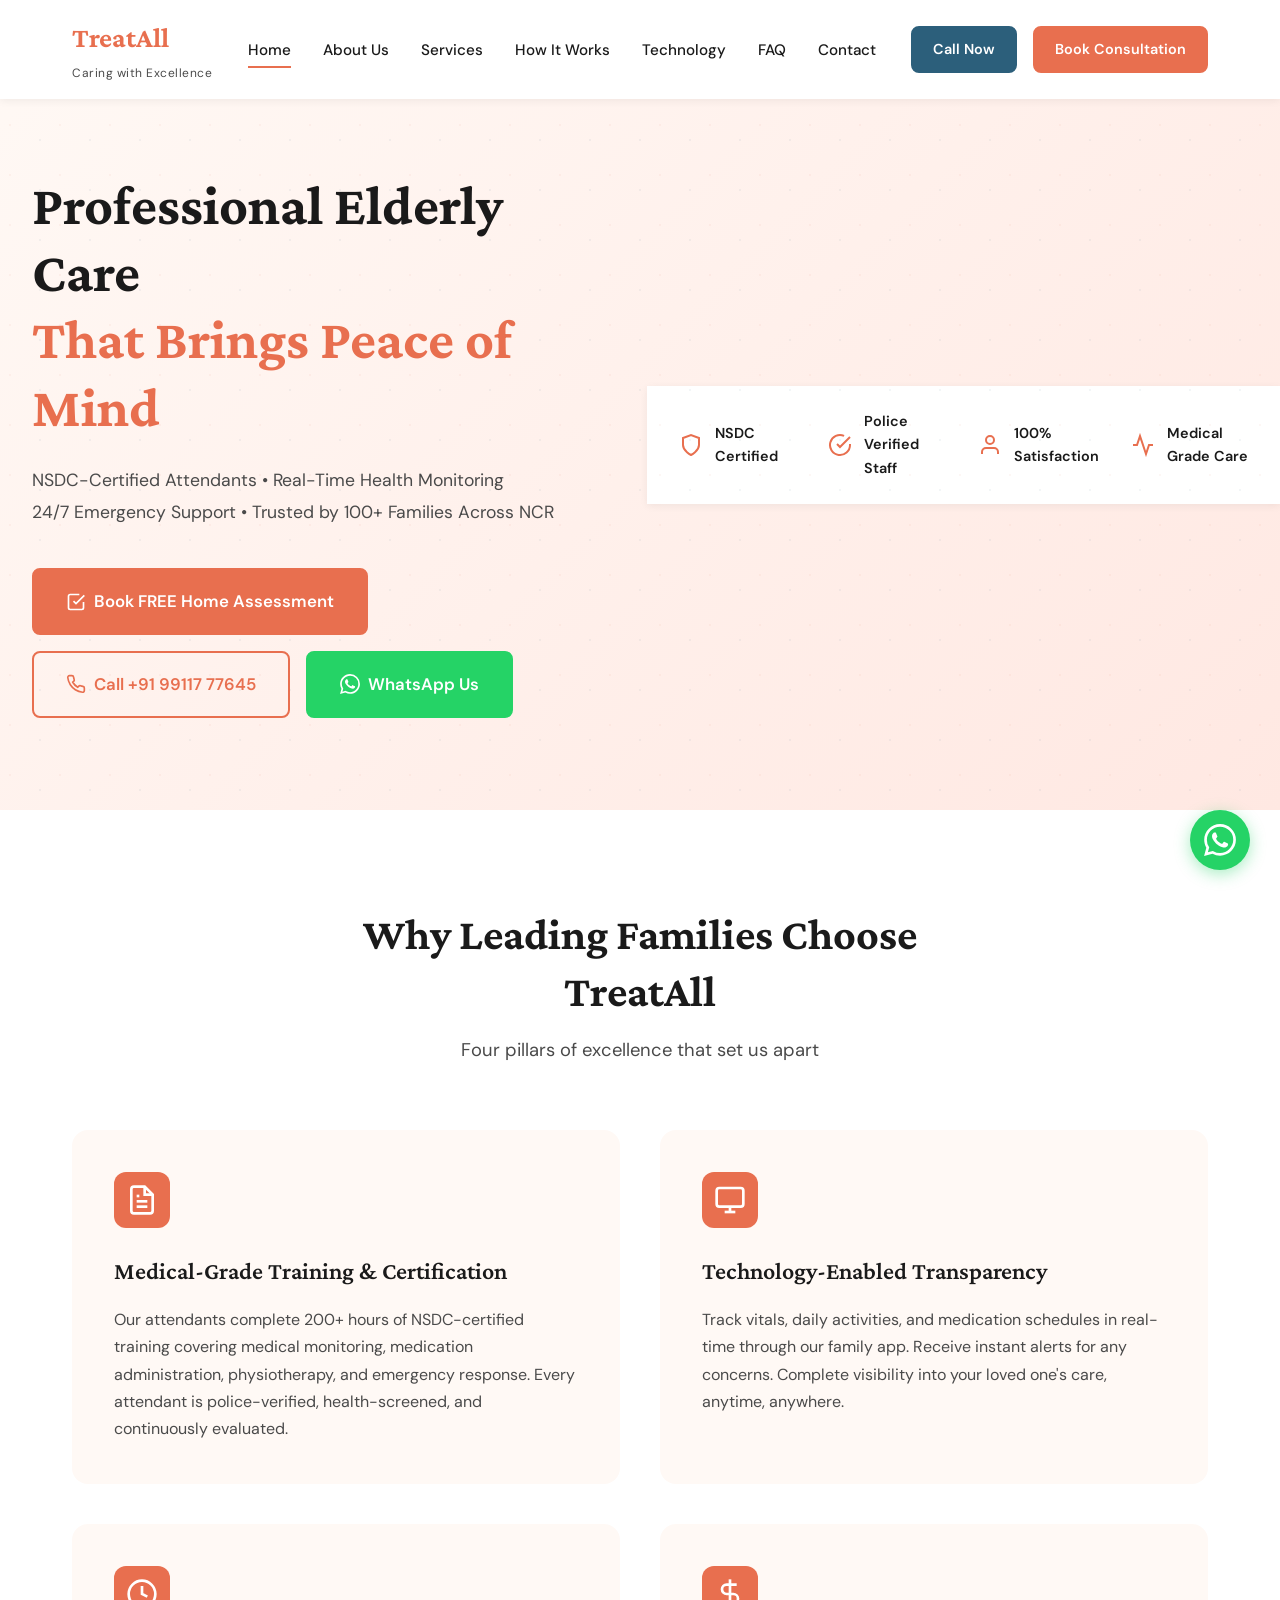
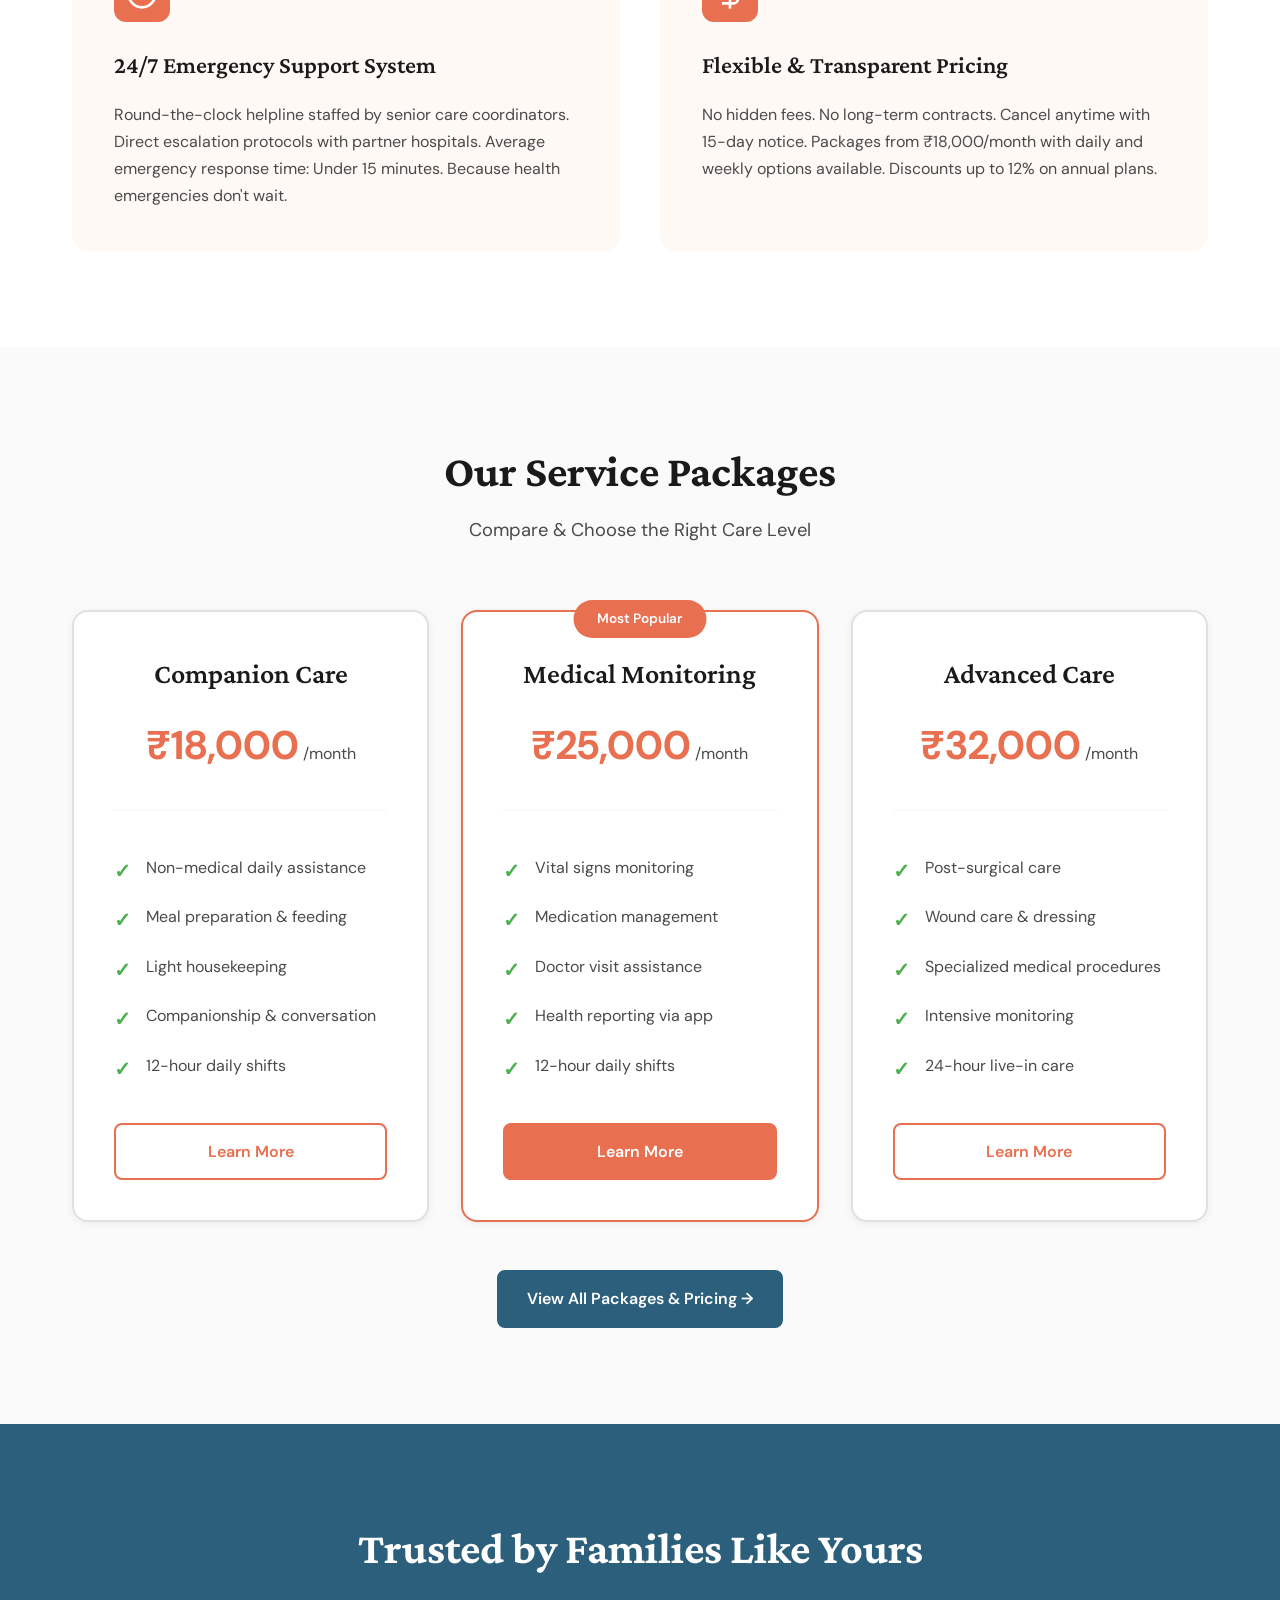
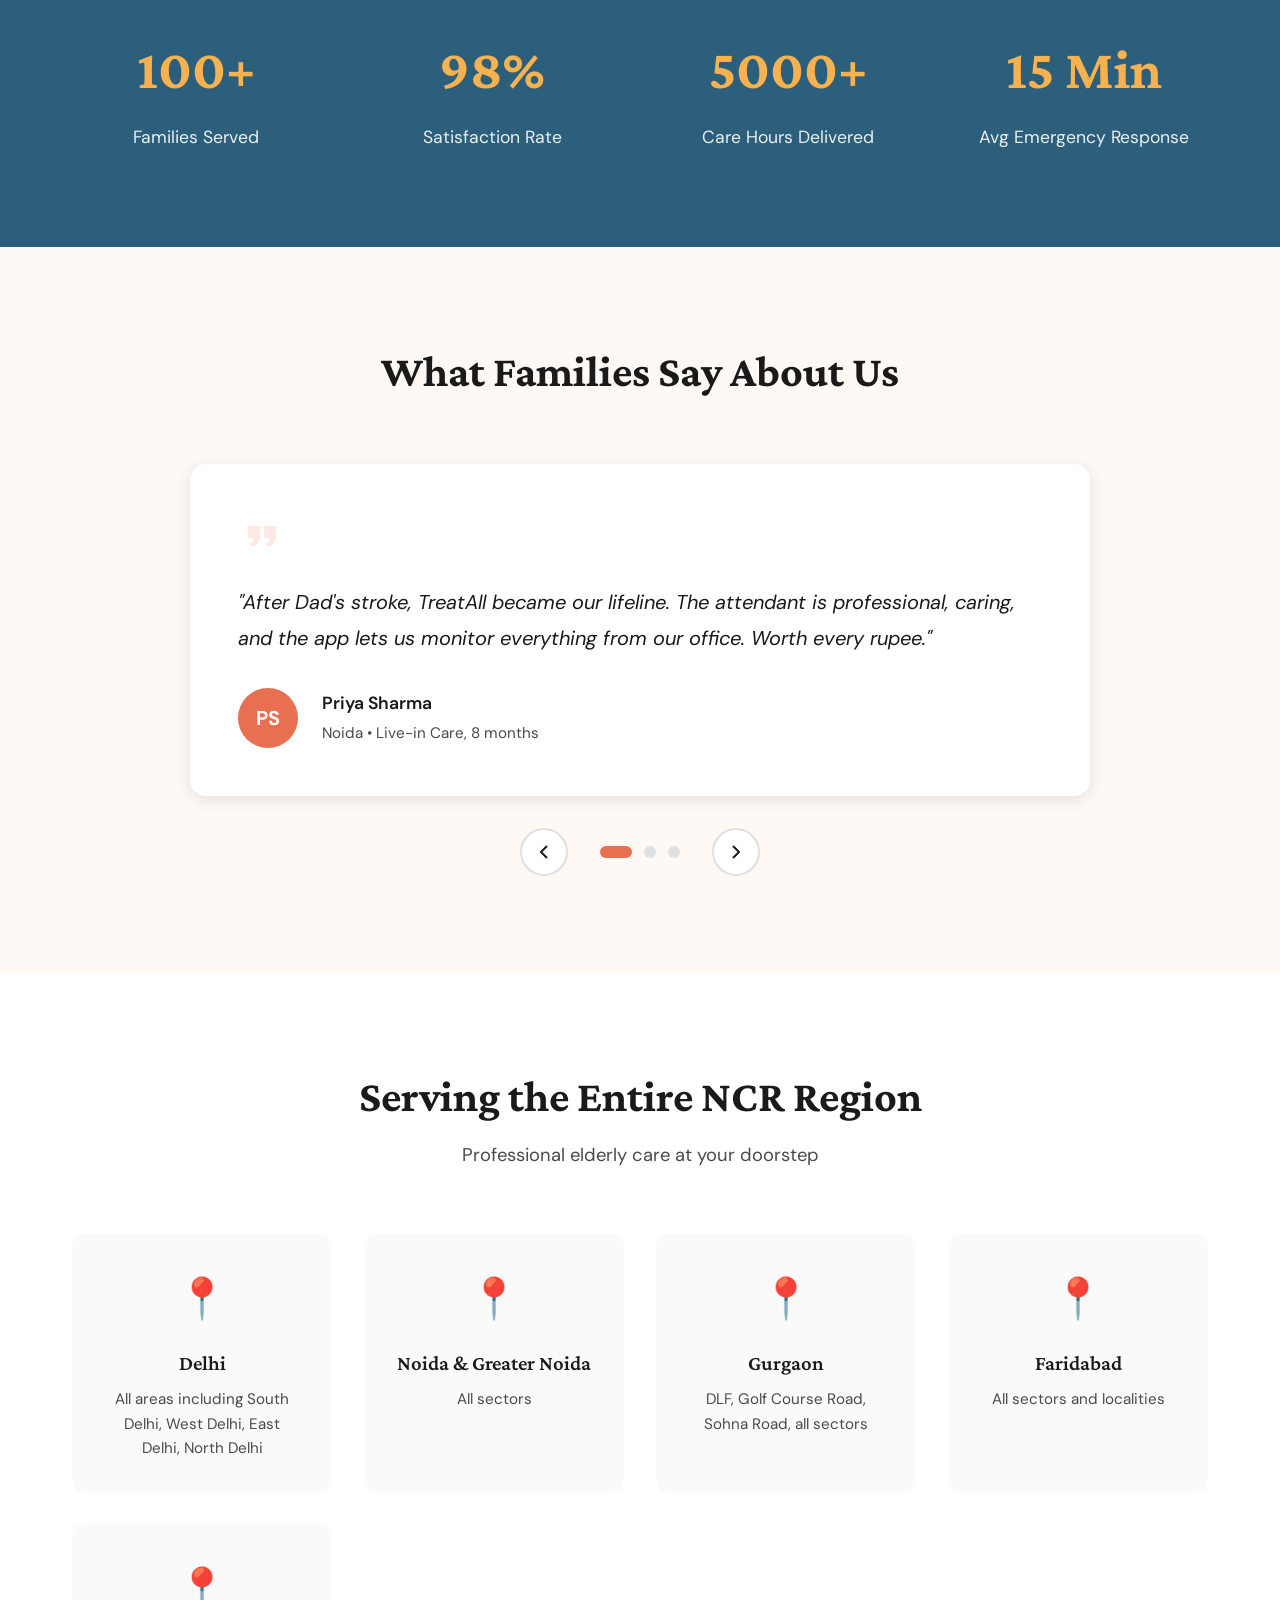
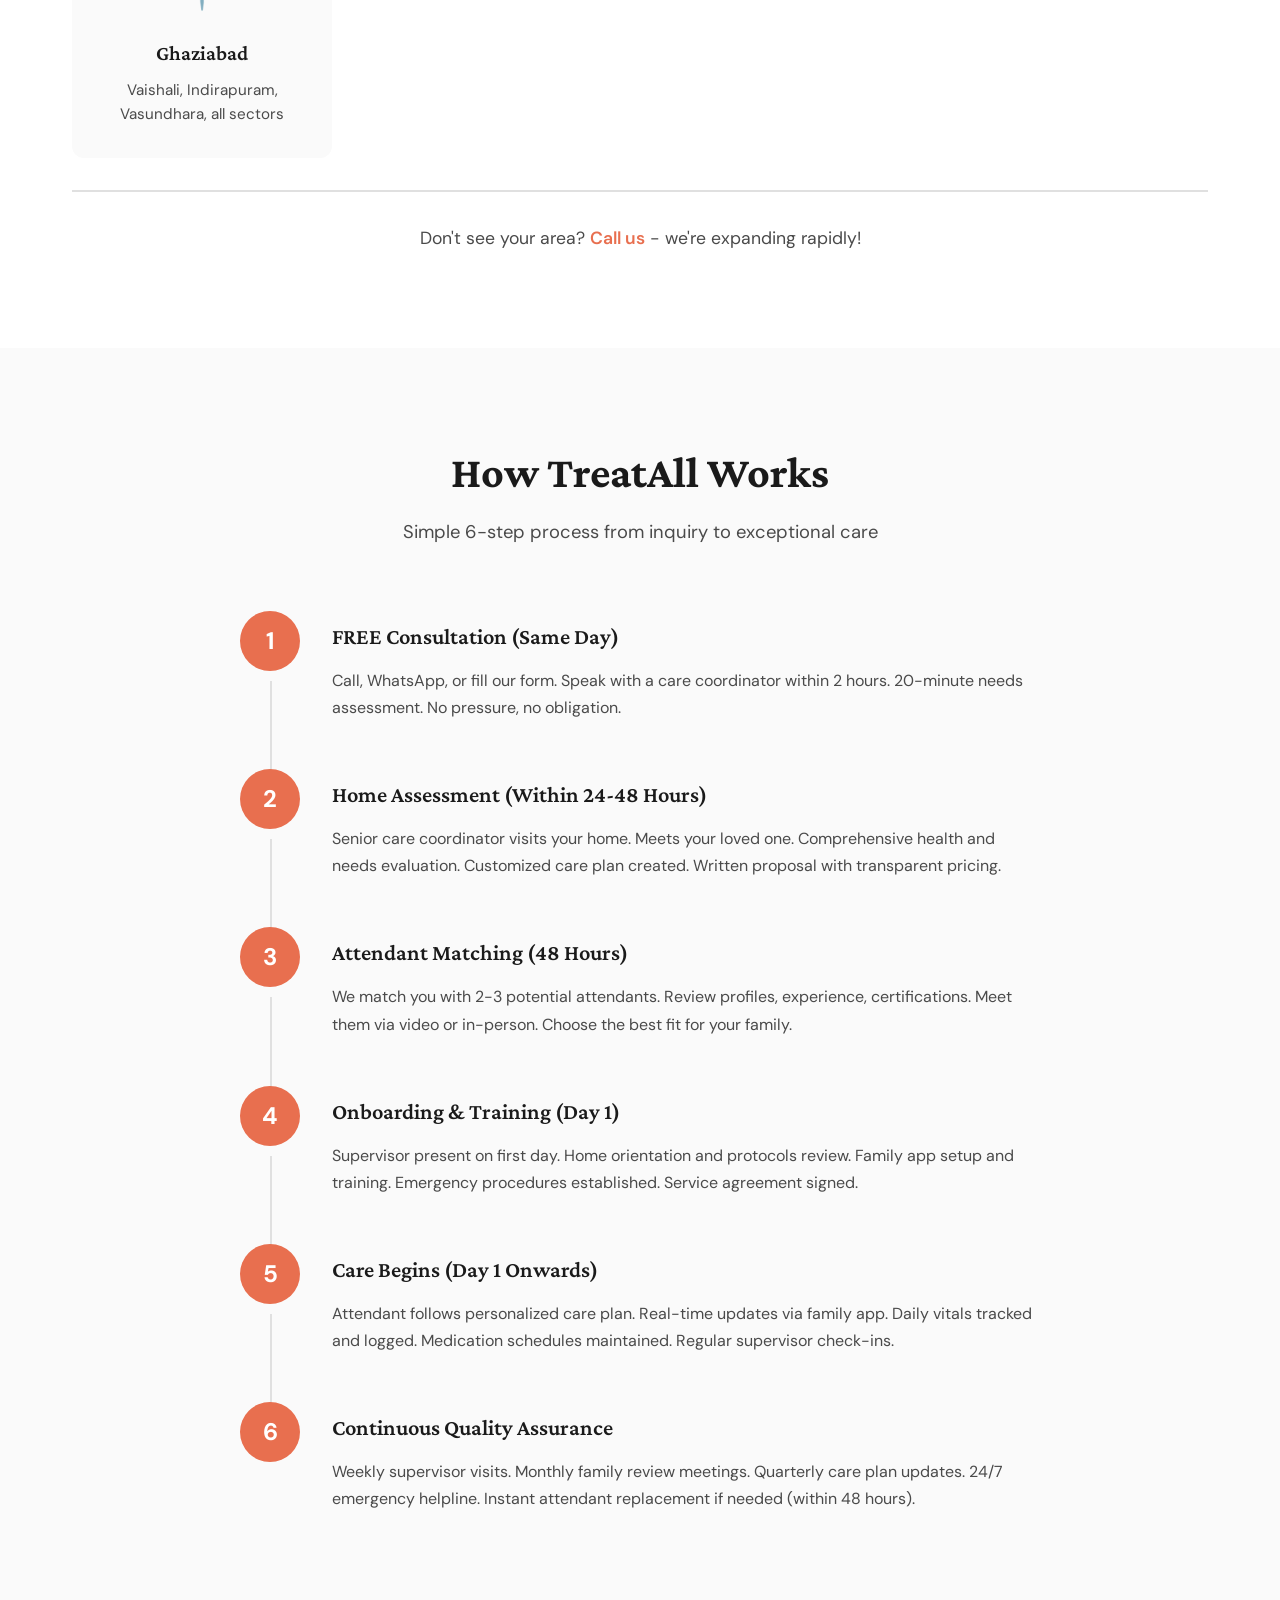
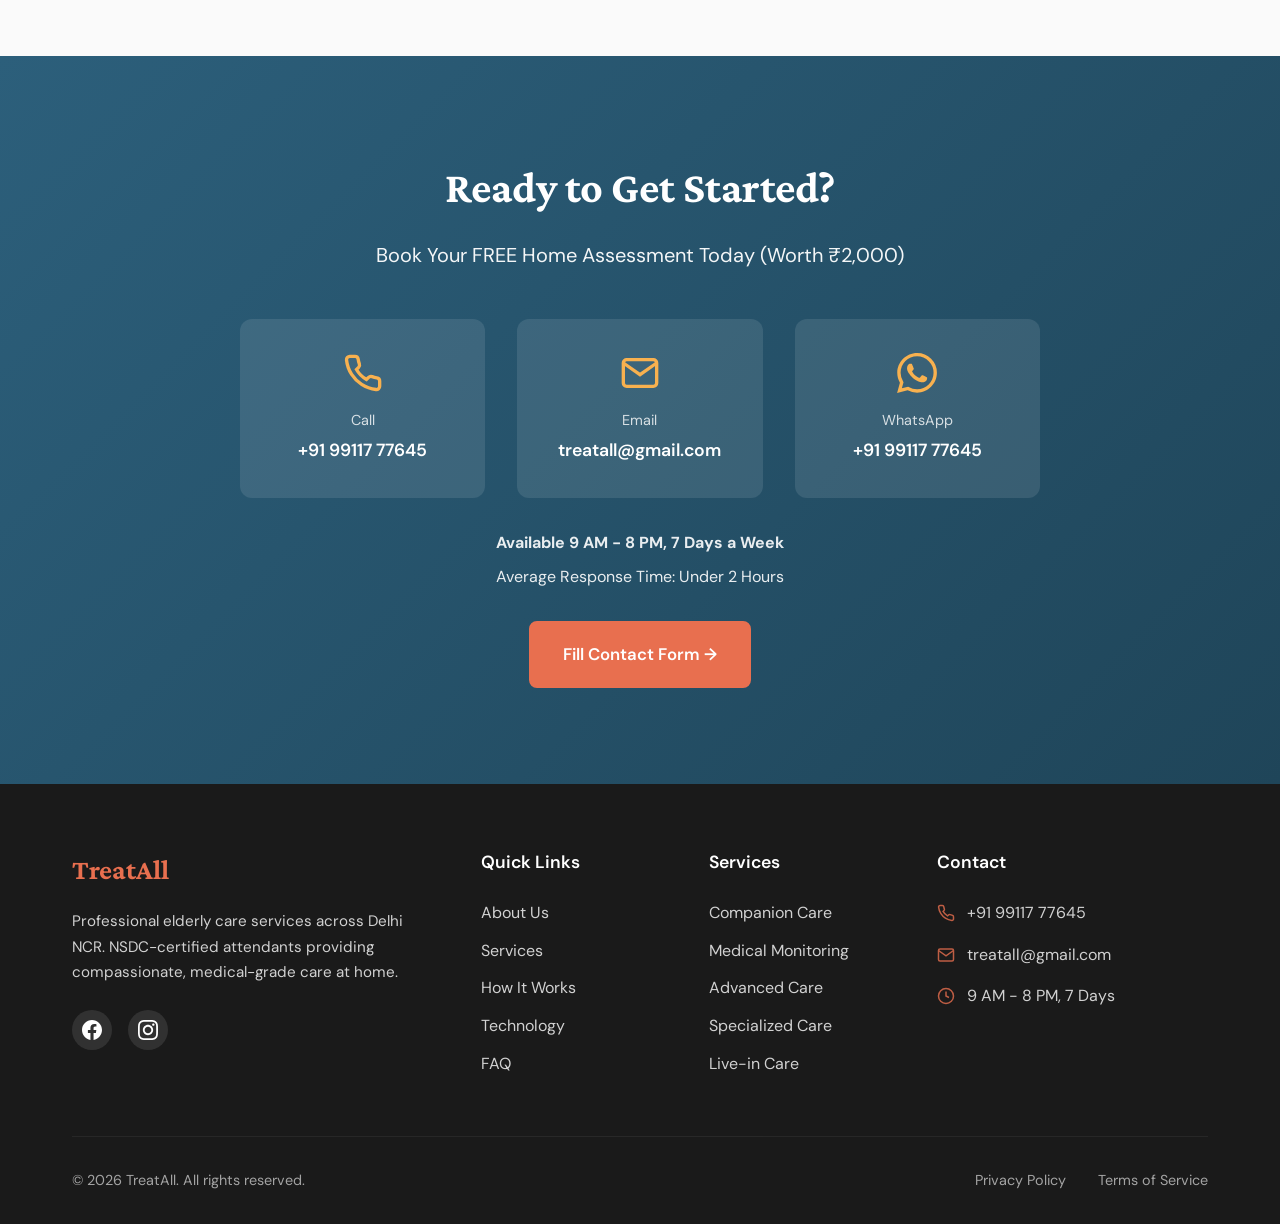
==== index.html @ 017a84cc "Add files via upload" ====
<!DOCTYPE html>
<html lang="en">
<head>
    <meta charset="UTF-8">
    <meta name="viewport" content="width=device-width, initial-scale=1.0">
    <title>TreatAll - Professional Elderly Care Services in Delhi NCR | NSDC Certified</title>
    <meta name="description" content="Professional elderly care at home in Delhi NCR. NSDC-certified attendants, 24/7 support, real-time monitoring. Trusted by 100+ families. Book FREE consultation. Call +91 99117 77645">
    <link rel="preconnect" href="https://fonts.googleapis.com">
    <link rel="preconnect" href="https://fonts.gstatic.com" crossorigin>
    <link href="https://fonts.googleapis.com/css2?family=Crimson+Pro:wght@400;600;700&family=DM+Sans:wght@400;500;700&display=swap" rel="stylesheet">
    <link rel="stylesheet" href="styles.css">
</head>
<body>
    <!-- Navigation -->
    <nav class="navbar" id="navbar">
        <div class="container nav-container">
            <div class="logo">
                <span class="logo-text">TreatAll</span>
                <span class="logo-tagline">Caring with Excellence</span>
            </div>
            <button class="mobile-toggle" id="mobileToggle" aria-label="Toggle menu">
                <span></span>
                <span></span>
                <span></span>
            </button>
            <ul class="nav-menu" id="navMenu">
                <li><a href="#home" class="nav-link active">Home</a></li>
                <li><a href="about.html" class="nav-link">About Us</a></li>
                <li><a href="services.html" class="nav-link">Services</a></li>
                <li><a href="how-it-works.html" class="nav-link">How It Works</a></li>
                <li><a href="technology.html" class="nav-link">Technology</a></li>
                <li><a href="faq.html" class="nav-link">FAQ</a></li>
                <li><a href="contact.html" class="nav-link">Contact</a></li>
            </ul>
            <div class="nav-cta">
                <a href="tel:+919911777645" class="btn btn-secondary btn-sm">Call Now</a>
                <a href="contact.html" class="btn btn-primary btn-sm">Book Consultation</a>
            </div>
        </div>
    </nav>

    <!-- Hero Section -->
    <section class="hero" id="home">
        <div class="hero-background"></div>
        <div class="container hero-container">
            <div class="hero-content">
                <h1 class="hero-title">
                    Professional Elderly Care<br>
                    <span class="hero-highlight">That Brings Peace of Mind</span>
                </h1>
                <p class="hero-subtitle">
                    NSDC-Certified Attendants • Real-Time Health Monitoring<br>
                    24/7 Emergency Support • Trusted by 100+ Families Across NCR
                </p>
                <div class="hero-cta">
                    <a href="contact.html" class="btn btn-primary btn-lg">
                        <svg class="btn-icon" viewBox="0 0 24 24" fill="none" stroke="currentColor" stroke-width="2">
                            <path d="M9 11l3 3L22 4"></path>
                            <path d="M21 12v7a2 2 0 01-2 2H5a2 2 0 01-2-2V5a2 2 0 012-2h11"></path>
                        </svg>
                        Book FREE Home Assessment
                    </a>
                    <a href="tel:+919911777645" class="btn btn-outline btn-lg">
                        <svg class="btn-icon" viewBox="0 0 24 24" fill="none" stroke="currentColor" stroke-width="2">
                            <path d="M22 16.92v3a2 2 0 01-2.18 2 19.79 19.79 0 01-8.63-3.07 19.5 19.5 0 01-6-6 19.79 19.79 0 01-3.07-8.67A2 2 0 014.11 2h3a2 2 0 012 1.72 12.84 12.84 0 00.7 2.81 2 2 0 01-.45 2.11L8.09 9.91a16 16 0 006 6l1.27-1.27a2 2 0 012.11-.45 12.84 12.84 0 002.81.7A2 2 0 0122 16.92z"></path>
                        </svg>
                        Call +91 99117 77645
                    </a>
                    <a href="https://wa.me/919911777645" class="btn btn-whatsapp btn-lg" target="_blank">
                        <svg class="btn-icon" viewBox="0 0 24 24" fill="currentColor">
                            <path d="M17.472 14.382c-.297-.149-1.758-.867-2.03-.967-.273-.099-.471-.148-.67.15-.197.297-.767.966-.94 1.164-.173.199-.347.223-.644.075-.297-.15-1.255-.463-2.39-1.475-.883-.788-1.48-1.761-1.653-2.059-.173-.297-.018-.458.13-.606.134-.133.298-.347.446-.52.149-.174.198-.298.298-.497.099-.198.05-.371-.025-.52-.075-.149-.669-1.612-.916-2.207-.242-.579-.487-.5-.669-.51-.173-.008-.371-.01-.57-.01-.198 0-.52.074-.792.372-.272.297-1.04 1.016-1.04 2.479 0 1.462 1.065 2.875 1.213 3.074.149.198 2.096 3.2 5.077 4.487.709.306 1.262.489 1.694.625.712.227 1.36.195 1.871.118.571-.085 1.758-.719 2.006-1.413.248-.694.248-1.289.173-1.413-.074-.124-.272-.198-.57-.347m-5.421 7.403h-.004a9.87 9.87 0 01-5.031-1.378l-.361-.214-3.741.982.998-3.648-.235-.374a9.86 9.86 0 01-1.51-5.26c.001-5.45 4.436-9.884 9.888-9.884 2.64 0 5.122 1.03 6.988 2.898a9.825 9.825 0 012.893 6.994c-.003 5.45-4.437 9.884-9.885 9.884m8.413-18.297A11.815 11.815 0 0012.05 0C5.495 0 .16 5.335.157 11.892c0 2.096.547 4.142 1.588 5.945L.057 24l6.305-1.654a11.882 11.882 0 005.683 1.448h.005c6.554 0 11.89-5.335 11.893-11.893a11.821 11.821 0 00-3.48-8.413Z"/>
                        </svg>
                        WhatsApp Us
                    </a>
                </div>
            </div>
        </div>
        <div class="trust-banner">
            <div class="container">
                <div class="trust-items">
                    <div class="trust-item">
                        <svg class="trust-icon" viewBox="0 0 24 24" fill="none" stroke="currentColor" stroke-width="2">
                            <path d="M12 22s8-4 8-10V5l-8-3-8 3v7c0 6 8 10 8 10z"></path>
                        </svg>
                        <span>NSDC Certified</span>
                    </div>
                    <div class="trust-item">
                        <svg class="trust-icon" viewBox="0 0 24 24" fill="none" stroke="currentColor" stroke-width="2">
                            <path d="M22 11.08V12a10 10 0 11-5.93-9.14"></path>
                            <polyline points="22 4 12 14.01 9 11.01"></polyline>
                        </svg>
                        <span>Police Verified Staff</span>
                    </div>
                    <div class="trust-item">
                        <svg class="trust-icon" viewBox="0 0 24 24" fill="none" stroke="currentColor" stroke-width="2">
                            <path d="M20 21v-2a4 4 0 00-4-4H8a4 4 0 00-4 4v2"></path>
                            <circle cx="12" cy="7" r="4"></circle>
                        </svg>
                        <span>100% Satisfaction</span>
                    </div>
                    <div class="trust-item">
                        <svg class="trust-icon" viewBox="0 0 24 24" fill="none" stroke="currentColor" stroke-width="2">
                            <path d="M22 12h-4l-3 9L9 3l-3 9H2"></path>
                        </svg>
                        <span>Medical Grade Care</span>
                    </div>
                </div>
            </div>
        </div>
    </section>

    <!-- Value Proposition Section -->
    <section class="section value-section">
        <div class="container">
            <div class="section-header">
                <h2 class="section-title">Why Leading Families Choose TreatAll</h2>
                <p class="section-subtitle">Four pillars of excellence that set us apart</p>
            </div>
            <div class="value-grid">
                <div class="value-card">
                    <div class="value-icon">
                        <svg viewBox="0 0 24 24" fill="none" stroke="currentColor" stroke-width="2">
                            <path d="M14 2H6a2 2 0 00-2 2v16a2 2 0 002 2h12a2 2 0 002-2V8z"></path>
                            <polyline points="14 2 14 8 20 8"></polyline>
                            <line x1="16" y1="13" x2="8" y2="13"></line>
                            <line x1="16" y1="17" x2="8" y2="17"></line>
                            <polyline points="10 9 9 9 8 9"></polyline>
                        </svg>
                    </div>
                    <h3 class="value-title">Medical-Grade Training & Certification</h3>
                    <p class="value-description">
                        Our attendants complete 200+ hours of NSDC-certified training covering medical monitoring, medication administration, physiotherapy, and emergency response. Every attendant is police-verified, health-screened, and continuously evaluated.
                    </p>
                </div>
                <div class="value-card">
                    <div class="value-icon">
                        <svg viewBox="0 0 24 24" fill="none" stroke="currentColor" stroke-width="2">
                            <rect x="2" y="3" width="20" height="14" rx="2" ry="2"></rect>
                            <line x1="8" y1="21" x2="16" y2="21"></line>
                            <line x1="12" y1="17" x2="12" y2="21"></line>
                        </svg>
                    </div>
                    <h3 class="value-title">Technology-Enabled Transparency</h3>
                    <p class="value-description">
                        Track vitals, daily activities, and medication schedules in real-time through our family app. Receive instant alerts for any concerns. Complete visibility into your loved one's care, anytime, anywhere.
                    </p>
                </div>
                <div class="value-card">
                    <div class="value-icon">
                        <svg viewBox="0 0 24 24" fill="none" stroke="currentColor" stroke-width="2">
                            <circle cx="12" cy="12" r="10"></circle>
                            <polyline points="12 6 12 12 16 14"></polyline>
                        </svg>
                    </div>
                    <h3 class="value-title">24/7 Emergency Support System</h3>
                    <p class="value-description">
                        Round-the-clock helpline staffed by senior care coordinators. Direct escalation protocols with partner hospitals. Average emergency response time: Under 15 minutes. Because health emergencies don't wait.
                    </p>
                </div>
                <div class="value-card">
                    <div class="value-icon">
                        <svg viewBox="0 0 24 24" fill="none" stroke="currentColor" stroke-width="2">
                            <line x1="12" y1="1" x2="12" y2="23"></line>
                            <path d="M17 5H9.5a3.5 3.5 0 000 7h5a3.5 3.5 0 010 7H6"></path>
                        </svg>
                    </div>
                    <h3 class="value-title">Flexible & Transparent Pricing</h3>
                    <p class="value-description">
                        No hidden fees. No long-term contracts. Cancel anytime with 15-day notice. Packages from ₹18,000/month with daily and weekly options available. Discounts up to 12% on annual plans.
                    </p>
                </div>
            </div>
        </div>
    </section>

    <!-- Service Packages Section -->
    <section class="section packages-section">
        <div class="container">
            <div class="section-header">
                <h2 class="section-title">Our Service Packages</h2>
                <p class="section-subtitle">Compare & Choose the Right Care Level</p>
            </div>
            <div class="packages-grid">
                <div class="package-card">
                    <div class="package-header">
                        <h3 class="package-name">Companion Care</h3>
                        <div class="package-price">
                            <span class="price-amount">₹18,000</span>
                            <span class="price-period">/month</span>
                        </div>
                    </div>
                    <ul class="package-features">
                        <li>Non-medical daily assistance</li>
                        <li>Meal preparation & feeding</li>
                        <li>Light housekeeping</li>
                        <li>Companionship & conversation</li>
                        <li>12-hour daily shifts</li>
                    </ul>
                    <a href="services.html" class="btn btn-outline btn-block">Learn More</a>
                </div>
                <div class="package-card package-featured">
                    <div class="package-badge">Most Popular</div>
                    <div class="package-header">
                        <h3 class="package-name">Medical Monitoring</h3>
                        <div class="package-price">
                            <span class="price-amount">₹25,000</span>
                            <span class="price-period">/month</span>
                        </div>
                    </div>
                    <ul class="package-features">
                        <li>Vital signs monitoring</li>
                        <li>Medication management</li>
                        <li>Doctor visit assistance</li>
                        <li>Health reporting via app</li>
                        <li>12-hour daily shifts</li>
                    </ul>
                    <a href="services.html" class="btn btn-primary btn-block">Learn More</a>
                </div>
                <div class="package-card">
                    <div class="package-header">
                        <h3 class="package-name">Advanced Care</h3>
                        <div class="package-price">
                            <span class="price-amount">₹32,000</span>
                            <span class="price-period">/month</span>
                        </div>
                    </div>
                    <ul class="package-features">
                        <li>Post-surgical care</li>
                        <li>Wound care & dressing</li>
                        <li>Specialized medical procedures</li>
                        <li>Intensive monitoring</li>
                        <li>24-hour live-in care</li>
                    </ul>
                    <a href="services.html" class="btn btn-outline btn-block">Learn More</a>
                </div>
            </div>
            <div class="packages-footer">
                <a href="services.html" class="btn btn-secondary">View All Packages & Pricing →</a>
            </div>
        </div>
    </section>

    <!-- Stats Section -->
    <section class="section stats-section">
        <div class="container">
            <h2 class="section-title center">Trusted by Families Like Yours</h2>
            <div class="stats-grid">
                <div class="stat-card">
                    <div class="stat-number">100+</div>
                    <div class="stat-label">Families Served</div>
                </div>
                <div class="stat-card">
                    <div class="stat-number">98%</div>
                    <div class="stat-label">Satisfaction Rate</div>
                </div>
                <div class="stat-card">
                    <div class="stat-number">5000+</div>
                    <div class="stat-label">Care Hours Delivered</div>
                </div>
                <div class="stat-card">
                    <div class="stat-number">15 Min</div>
                    <div class="stat-label">Avg Emergency Response</div>
                </div>
            </div>
        </div>
    </section>

    <!-- Testimonials Section -->
    <section class="section testimonials-section">
        <div class="container">
            <div class="section-header">
                <h2 class="section-title">What Families Say About Us</h2>
            </div>
            <div class="testimonials-slider">
                <div class="testimonial-card active">
                    <div class="testimonial-quote">
                        <svg class="quote-icon" viewBox="0 0 24 24" fill="currentColor">
                            <path d="M6 17h3l2-4V7H5v6h3zm8 0h3l2-4V7h-6v6h3z"/>
                        </svg>
                        <p class="testimonial-text">
                            "After Dad's stroke, TreatAll became our lifeline. The attendant is professional, caring, and the app lets us monitor everything from our office. Worth every rupee."
                        </p>
                    </div>
                    <div class="testimonial-author">
                        <div class="author-avatar">PS</div>
                        <div class="author-info">
                            <div class="author-name">Priya Sharma</div>
                            <div class="author-location">Noida • Live-in Care, 8 months</div>
                        </div>
                    </div>
                </div>
                <div class="testimonial-card">
                    <div class="testimonial-quote">
                        <svg class="quote-icon" viewBox="0 0 24 24" fill="currentColor">
                            <path d="M6 17h3l2-4V7H5v6h3zm8 0h3l2-4V7h-6v6h3z"/>
                        </svg>
                        <p class="testimonial-text">
                            "We tried two other services before TreatAll. The difference is night and day. Their attendants are actually trained professionals, not just helpers. Mom's health has visibly improved."
                        </p>
                    </div>
                    <div class="testimonial-author">
                        <div class="author-avatar">RK</div>
                        <div class="author-info">
                            <div class="author-name">Rajesh Kumar</div>
                            <div class="author-location">Delhi • Medical Monitoring, 6 months</div>
                        </div>
                    </div>
                </div>
                <div class="testimonial-card">
                    <div class="testimonial-quote">
                        <svg class="quote-icon" viewBox="0 0 24 24" fill="currentColor">
                            <path d="M6 17h3l2-4V7H5v6h3zm8 0h3l2-4V7h-6v6h3z"/>
                        </svg>
                        <p class="testimonial-text">
                            "The 24/7 emergency support saved my father's life when he had a diabetic emergency at 2 AM. The attendant knew exactly what to do and the supervisor was on call immediately."
                        </p>
                    </div>
                    <div class="testimonial-author">
                        <div class="author-avatar">AV</div>
                        <div class="author-info">
                            <div class="author-name">Anjali Verma</div>
                            <div class="author-location">Gurgaon • Advanced Care, 1 year</div>
                        </div>
                    </div>
                </div>
            </div>
            <div class="testimonial-controls">
                <button class="testimonial-btn" data-slide="prev" aria-label="Previous testimonial">
                    <svg viewBox="0 0 24 24" fill="none" stroke="currentColor" stroke-width="2">
                        <polyline points="15 18 9 12 15 6"></polyline>
                    </svg>
                </button>
                <div class="testimonial-dots">
                    <button class="dot active" data-slide="0"></button>
                    <button class="dot" data-slide="1"></button>
                    <button class="dot" data-slide="2"></button>
                </div>
                <button class="testimonial-btn" data-slide="next" aria-label="Next testimonial">
                    <svg viewBox="0 0 24 24" fill="none" stroke="currentColor" stroke-width="2">
                        <polyline points="9 18 15 12 9 6"></polyline>
                    </svg>
                </button>
            </div>
        </div>
    </section>

    <!-- Service Areas Section -->
    <section class="section areas-section">
        <div class="container">
            <div class="section-header">
                <h2 class="section-title">Serving the Entire NCR Region</h2>
                <p class="section-subtitle">Professional elderly care at your doorstep</p>
            </div>
            <div class="areas-grid">
                <div class="area-card">
                    <div class="area-icon">📍</div>
                    <h3 class="area-name">Delhi</h3>
                    <p class="area-details">All areas including South Delhi, West Delhi, East Delhi, North Delhi</p>
                </div>
                <div class="area-card">
                    <div class="area-icon">📍</div>
                    <h3 class="area-name">Noida & Greater Noida</h3>
                    <p class="area-details">All sectors</p>
                </div>
                <div class="area-card">
                    <div class="area-icon">📍</div>
                    <h3 class="area-name">Gurgaon</h3>
                    <p class="area-details">DLF, Golf Course Road, Sohna Road, all sectors</p>
                </div>
                <div class="area-card">
                    <div class="area-icon">📍</div>
                    <h3 class="area-name">Faridabad</h3>
                    <p class="area-details">All sectors and localities</p>
                </div>
                <div class="area-card">
                    <div class="area-icon">📍</div>
                    <h3 class="area-name">Ghaziabad</h3>
                    <p class="area-details">Vaishali, Indirapuram, Vasundhara, all sectors</p>
                </div>
            </div>
            <div class="areas-footer">
                <p class="areas-note">Don't see your area? <a href="contact.html">Call us</a> - we're expanding rapidly!</p>
            </div>
        </div>
    </section>

    <!-- How It Works Section -->
    <section class="section process-section">
        <div class="container">
            <div class="section-header">
                <h2 class="section-title">How TreatAll Works</h2>
                <p class="section-subtitle">Simple 6-step process from inquiry to exceptional care</p>
            </div>
            <div class="process-timeline">
                <div class="process-step">
                    <div class="step-number">1</div>
                    <div class="step-content">
                        <h3 class="step-title">FREE Consultation (Same Day)</h3>
                        <p class="step-description">Call, WhatsApp, or fill our form. Speak with a care coordinator within 2 hours. 20-minute needs assessment. No pressure, no obligation.</p>
                    </div>
                </div>
                <div class="process-step">
                    <div class="step-number">2</div>
                    <div class="step-content">
                        <h3 class="step-title">Home Assessment (Within 24-48 Hours)</h3>
                        <p class="step-description">Senior care coordinator visits your home. Meets your loved one. Comprehensive health and needs evaluation. Customized care plan created. Written proposal with transparent pricing.</p>
                    </div>
                </div>
                <div class="process-step">
                    <div class="step-number">3</div>
                    <div class="step-content">
                        <h3 class="step-title">Attendant Matching (48 Hours)</h3>
                        <p class="step-description">We match you with 2-3 potential attendants. Review profiles, experience, certifications. Meet them via video or in-person. Choose the best fit for your family.</p>
                    </div>
                </div>
                <div class="process-step">
                    <div class="step-number">4</div>
                    <div class="step-content">
                        <h3 class="step-title">Onboarding & Training (Day 1)</h3>
                        <p class="step-description">Supervisor present on first day. Home orientation and protocols review. Family app setup and training. Emergency procedures established. Service agreement signed.</p>
                    </div>
                </div>
                <div class="process-step">
                    <div class="step-number">5</div>
                    <div class="step-content">
                        <h3 class="step-title">Care Begins (Day 1 Onwards)</h3>
                        <p class="step-description">Attendant follows personalized care plan. Real-time updates via family app. Daily vitals tracked and logged. Medication schedules maintained. Regular supervisor check-ins.</p>
                    </div>
                </div>
                <div class="process-step">
                    <div class="step-number">6</div>
                    <div class="step-content">
                        <h3 class="step-title">Continuous Quality Assurance</h3>
                        <p class="step-description">Weekly supervisor visits. Monthly family review meetings. Quarterly care plan updates. 24/7 emergency helpline. Instant attendant replacement if needed (within 48 hours).</p>
                    </div>
                </div>
            </div>
        </div>
    </section>

    <!-- CTA Section -->
    <section class="section cta-section">
        <div class="container">
            <div class="cta-content">
                <h2 class="cta-title">Ready to Get Started?</h2>
                <p class="cta-subtitle">Book Your FREE Home Assessment Today (Worth ₹2,000)</p>
                <div class="cta-contact">
                    <a href="tel:+919911777645" class="cta-item">
                        <svg class="cta-icon" viewBox="0 0 24 24" fill="none" stroke="currentColor" stroke-width="2">
                            <path d="M22 16.92v3a2 2 0 01-2.18 2 19.79 19.79 0 01-8.63-3.07 19.5 19.5 0 01-6-6 19.79 19.79 0 01-3.07-8.67A2 2 0 014.11 2h3a2 2 0 012 1.72 12.84 12.84 0 00.7 2.81 2 2 0 01-.45 2.11L8.09 9.91a16 16 0 006 6l1.27-1.27a2 2 0 012.11-.45 12.84 12.84 0 002.81.7A2 2 0 0122 16.92z"></path>
                        </svg>
                        <div>
                            <div class="cta-label">Call</div>
                            <div class="cta-value">+91 99117 77645</div>
                        </div>
                    </a>
                    <a href="mailto:treatall@gmail.com" class="cta-item">
                        <svg class="cta-icon" viewBox="0 0 24 24" fill="none" stroke="currentColor" stroke-width="2">
                            <path d="M4 4h16c1.1 0 2 .9 2 2v12c0 1.1-.9 2-2 2H4c-1.1 0-2-.9-2-2V6c0-1.1.9-2 2-2z"></path>
                            <polyline points="22,6 12,13 2,6"></polyline>
                        </svg>
                        <div>
                            <div class="cta-label">Email</div>
                            <div class="cta-value">treatall@gmail.com</div>
                        </div>
                    </a>
                    <a href="https://wa.me/919911777645" class="cta-item" target="_blank">
                        <svg class="cta-icon" viewBox="0 0 24 24" fill="currentColor">
                            <path d="M17.472 14.382c-.297-.149-1.758-.867-2.03-.967-.273-.099-.471-.148-.67.15-.197.297-.767.966-.94 1.164-.173.199-.347.223-.644.075-.297-.15-1.255-.463-2.39-1.475-.883-.788-1.48-1.761-1.653-2.059-.173-.297-.018-.458.13-.606.134-.133.298-.347.446-.52.149-.174.198-.298.298-.497.099-.198.05-.371-.025-.52-.075-.149-.669-1.612-.916-2.207-.242-.579-.487-.5-.669-.51-.173-.008-.371-.01-.57-.01-.198 0-.52.074-.792.372-.272.297-1.04 1.016-1.04 2.479 0 1.462 1.065 2.875 1.213 3.074.149.198 2.096 3.2 5.077 4.487.709.306 1.262.489 1.694.625.712.227 1.36.195 1.871.118.571-.085 1.758-.719 2.006-1.413.248-.694.248-1.289.173-1.413-.074-.124-.272-.198-.57-.347m-5.421 7.403h-.004a9.87 9.87 0 01-5.031-1.378l-.361-.214-3.741.982.998-3.648-.235-.374a9.86 9.86 0 01-1.51-5.26c.001-5.45 4.436-9.884 9.888-9.884 2.64 0 5.122 1.03 6.988 2.898a9.825 9.825 0 012.893 6.994c-.003 5.45-4.437 9.884-9.885 9.884m8.413-18.297A11.815 11.815 0 0012.05 0C5.495 0 .16 5.335.157 11.892c0 2.096.547 4.142 1.588 5.945L.057 24l6.305-1.654a11.882 11.882 0 005.683 1.448h.005c6.554 0 11.89-5.335 11.893-11.893a11.821 11.821 0 00-3.48-8.413Z"/>
                        </svg>
                        <div>
                            <div class="cta-label">WhatsApp</div>
                            <div class="cta-value">+91 99117 77645</div>
                        </div>
                    </a>
                </div>
                <div class="cta-hours">
                    <p><strong>Available 9 AM - 8 PM, 7 Days a Week</strong></p>
                    <p>Average Response Time: Under 2 Hours</p>
                </div>
                <a href="contact.html" class="btn btn-primary btn-lg">Fill Contact Form →</a>
            </div>
        </div>
    </section>

    <!-- Footer -->
    <footer class="footer">
        <div class="container">
            <div class="footer-content">
                <div class="footer-col">
                    <h3 class="footer-title">TreatAll</h3>
                    <p class="footer-description">Professional elderly care services across Delhi NCR. NSDC-certified attendants providing compassionate, medical-grade care at home.</p>
                    <div class="footer-social">
                        <a href="#" class="social-link" aria-label="Facebook">
                            <svg viewBox="0 0 24 24" fill="currentColor">
                                <path d="M24 12.073c0-6.627-5.373-12-12-12s-12 5.373-12 12c0 5.99 4.388 10.954 10.125 11.854v-8.385H7.078v-3.47h3.047V9.43c0-3.007 1.792-4.669 4.533-4.669 1.312 0 2.686.235 2.686.235v2.953H15.83c-1.491 0-1.956.925-1.956 1.874v2.25h3.328l-.532 3.47h-2.796v8.385C19.612 23.027 24 18.062 24 12.073z"/>
                            </svg>
                        </a>
                        <a href="#" class="social-link" aria-label="Instagram">
                            <svg viewBox="0 0 24 24" fill="currentColor">
                                <path d="M12 0C8.74 0 8.333.015 7.053.072 5.775.132 4.905.333 4.14.63c-.789.306-1.459.717-2.126 1.384S.935 3.35.63 4.14C.333 4.905.131 5.775.072 7.053.012 8.333 0 8.74 0 12s.015 3.667.072 4.947c.06 1.277.261 2.148.558 2.913.306.788.717 1.459 1.384 2.126.667.666 1.336 1.079 2.126 1.384.766.296 1.636.499 2.913.558C8.333 23.988 8.74 24 12 24s3.667-.015 4.947-.072c1.277-.06 2.148-.262 2.913-.558.788-.306 1.459-.718 2.126-1.384.666-.667 1.079-1.335 1.384-2.126.296-.765.499-1.636.558-2.913.06-1.28.072-1.687.072-4.947s-.015-3.667-.072-4.947c-.06-1.277-.262-2.149-.558-2.913-.306-.789-.718-1.459-1.384-2.126C21.319 1.347 20.651.935 19.86.63c-.765-.297-1.636-.499-2.913-.558C15.667.012 15.26 0 12 0zm0 2.16c3.203 0 3.585.016 4.85.071 1.17.055 1.805.249 2.227.415.562.217.96.477 1.382.896.419.42.679.819.896 1.381.164.422.36 1.057.413 2.227.057 1.266.07 1.646.07 4.85s-.015 3.585-.074 4.85c-.061 1.17-.256 1.805-.421 2.227-.224.562-.479.96-.899 1.382-.419.419-.824.679-1.38.896-.42.164-1.065.36-2.235.413-1.274.057-1.649.07-4.859.07-3.211 0-3.586-.015-4.859-.074-1.171-.061-1.816-.256-2.236-.421-.569-.224-.96-.479-1.379-.899-.421-.419-.69-.824-.9-1.38-.165-.42-.359-1.065-.42-2.235-.045-1.26-.061-1.649-.061-4.844 0-3.196.016-3.586.061-4.861.061-1.17.255-1.814.42-2.234.21-.57.479-.96.9-1.381.419-.419.81-.689 1.379-.898.42-.166 1.051-.361 2.221-.421 1.275-.045 1.65-.06 4.859-.06l.045.03zm0 3.678c-3.405 0-6.162 2.76-6.162 6.162 0 3.405 2.76 6.162 6.162 6.162 3.405 0 6.162-2.76 6.162-6.162 0-3.405-2.76-6.162-6.162-6.162zM12 16c-2.21 0-4-1.79-4-4s1.79-4 4-4 4 1.79 4 4-1.79 4-4 4zm7.846-10.405c0 .795-.646 1.44-1.44 1.44-.795 0-1.44-.646-1.44-1.44 0-.794.646-1.439 1.44-1.439.793-.001 1.44.645 1.44 1.439z"/>
                            </svg>
                        </a>
                    </div>
                </div>
                <div class="footer-col">
                    <h4 class="footer-heading">Quick Links</h4>
                    <ul class="footer-links">
                        <li><a href="about.html">About Us</a></li>
                        <li><a href="services.html">Services</a></li>
                        <li><a href="how-it-works.html">How It Works</a></li>
                        <li><a href="technology.html">Technology</a></li>
                        <li><a href="faq.html">FAQ</a></li>
                    </ul>
                </div>
                <div class="footer-col">
                    <h4 class="footer-heading">Services</h4>
                    <ul class="footer-links">
                        <li><a href="services.html#companion">Companion Care</a></li>
                        <li><a href="services.html#medical">Medical Monitoring</a></li>
                        <li><a href="services.html#advanced">Advanced Care</a></li>
                        <li><a href="services.html#specialized">Specialized Care</a></li>
                        <li><a href="services.html#live-in">Live-in Care</a></li>
                    </ul>
                </div>
                <div class="footer-col">
                    <h4 class="footer-heading">Contact</h4>
                    <ul class="footer-contact">
                        <li>
                            <svg viewBox="0 0 24 24" fill="none" stroke="currentColor" stroke-width="2">
                                <path d="M22 16.92v3a2 2 0 01-2.18 2 19.79 19.79 0 01-8.63-3.07 19.5 19.5 0 01-6-6 19.79 19.79 0 01-3.07-8.67A2 2 0 014.11 2h3a2 2 0 012 1.72 12.84 12.84 0 00.7 2.81 2 2 0 01-.45 2.11L8.09 9.91a16 16 0 006 6l1.27-1.27a2 2 0 012.11-.45 12.84 12.84 0 002.81.7A2 2 0 0122 16.92z"></path>
                            </svg>
                            <a href="tel:+919911777645">+91 99117 77645</a>
                        </li>
                        <li>
                            <svg viewBox="0 0 24 24" fill="none" stroke="currentColor" stroke-width="2">
                                <path d="M4 4h16c1.1 0 2 .9 2 2v12c0 1.1-.9 2-2 2H4c-1.1 0-2-.9-2-2V6c0-1.1.9-2 2-2z"></path>
                                <polyline points="22,6 12,13 2,6"></polyline>
                            </svg>
                            <a href="mailto:treatall@gmail.com">treatall@gmail.com</a>
                        </li>
                        <li>
                            <svg viewBox="0 0 24 24" fill="none" stroke="currentColor" stroke-width="2">
                                <circle cx="12" cy="12" r="10"></circle>
                                <polyline points="12 6 12 12 16 14"></polyline>
                            </svg>
                            <span>9 AM - 8 PM, 7 Days</span>
                        </li>
                    </ul>
                </div>
            </div>
            <div class="footer-bottom">
                <p>&copy; 2026 TreatAll. All rights reserved.</p>
                <div class="footer-legal">
                    <a href="#">Privacy Policy</a>
                    <a href="#">Terms of Service</a>
                </div>
            </div>
        </div>
    </footer>

    <!-- WhatsApp Float Button -->
    <a href="https://wa.me/919911777645" class="whatsapp-float" target="_blank" aria-label="Chat on WhatsApp">
        <svg viewBox="0 0 24 24" fill="currentColor">
            <path d="M17.472 14.382c-.297-.149-1.758-.867-2.03-.967-.273-.099-.471-.148-.67.15-.197.297-.767.966-.94 1.164-.173.199-.347.223-.644.075-.297-.15-1.255-.463-2.39-1.475-.883-.788-1.48-1.761-1.653-2.059-.173-.297-.018-.458.13-.606.134-.133.298-.347.446-.52.149-.174.198-.298.298-.497.099-.198.05-.371-.025-.52-.075-.149-.669-1.612-.916-2.207-.242-.579-.487-.5-.669-.51-.173-.008-.371-.01-.57-.01-.198 0-.52.074-.792.372-.272.297-1.04 1.016-1.04 2.479 0 1.462 1.065 2.875 1.213 3.074.149.198 2.096 3.2 5.077 4.487.709.306 1.262.489 1.694.625.712.227 1.36.195 1.871.118.571-.085 1.758-.719 2.006-1.413.248-.694.248-1.289.173-1.413-.074-.124-.272-.198-.57-.347m-5.421 7.403h-.004a9.87 9.87 0 01-5.031-1.378l-.361-.214-3.741.982.998-3.648-.235-.374a9.86 9.86 0 01-1.51-5.26c.001-5.45 4.436-9.884 9.888-9.884 2.64 0 5.122 1.03 6.988 2.898a9.825 9.825 0 012.893 6.994c-.003 5.45-4.437 9.884-9.885 9.884m8.413-18.297A11.815 11.815 0 0012.05 0C5.495 0 .16 5.335.157 11.892c0 2.096.547 4.142 1.588 5.945L.057 24l6.305-1.654a11.882 11.882 0 005.683 1.448h.005c6.554 0 11.89-5.335 11.893-11.893a11.821 11.821 0 00-3.48-8.413Z"/>
        </svg>
    </a>

    <script src="script.js"></script>
</body>
</html>
---- styles.css ----
:root {
    /* Color Palette - Warm, trustworthy, medical */
    --primary: #E86F4F;
    --primary-dark: #D35A3A;
    --primary-light: #FFE8E2;
    --secondary: #2C5F7B;
    --secondary-dark: #1F4559;
    --secondary-light: #E8F2F7;
    --accent: #F8B14F;
    --success: #4CAF50;
    --whatsapp: #25D366;
    
    /* Neutrals */
    --text-primary: #1a1a1a;
    --text-secondary: #4a4a4a;
    --text-light: #6b6b6b;
    --bg-white: #ffffff;
    --bg-light: #fafafa;
    --bg-cream: #FFF9F5;
    --border: #e0e0e0;
    
    /* Typography */
    --font-display: 'Crimson Pro', serif;
    --font-body: 'DM Sans', sans-serif;
    
    /* Spacing */
    --section-padding: 6rem 0;
    --container-padding: 2rem;
    
    /* Effects */
    --shadow-sm: 0 2px 8px rgba(0, 0, 0, 0.06);
    --shadow-md: 0 4px 16px rgba(0, 0, 0, 0.1);
    --shadow-lg: 0 8px 32px rgba(0, 0, 0, 0.12);
    --transition: all 0.3s cubic-bezier(0.4, 0, 0.2, 1);
}

* {
    margin: 0;
    padding: 0;
    box-sizing: border-box;
}

html {
    scroll-behavior: smooth;
}

body {
    font-family: var(--font-body);
    color: var(--text-primary);
    line-height: 1.6;
    background: var(--bg-white);
    overflow-x: hidden;
}

.container {
    max-width: 1200px;
    margin: 0 auto;
    padding: 0 var(--container-padding);
}

img {
    max-width: 100%;
    height: auto;
    display: block;
}

a {
    text-decoration: none;
    color: inherit;
    transition: var(--transition);
}

/* Navigation */
.navbar {
    position: fixed;
    top: 0;
    left: 0;
    right: 0;
    background: var(--bg-white);
    box-shadow: var(--shadow-sm);
    z-index: 1000;
    transition: var(--transition);
}

.navbar.scrolled {
    box-shadow: var(--shadow-md);
}

.nav-container {
    display: flex;
    align-items: center;
    justify-content: space-between;
    padding: 1rem 2rem;
}

.logo {
    display: flex;
    flex-direction: column;
    gap: 0.2rem;
}

.logo-text {
    font-family: var(--font-display);
    font-size: 1.75rem;
    font-weight: 700;
    color: var(--primary);
}

.logo-tagline {
    font-size: 0.75rem;
    color: var(--text-secondary);
    letter-spacing: 0.5px;
}

.nav-menu {
    display: flex;
    list-style: none;
    gap: 2rem;
    align-items: center;
}

.nav-link {
    font-size: 0.95rem;
    font-weight: 500;
    color: var(--text-primary);
    position: relative;
    padding: 0.5rem 0;
}

.nav-link::after {
    content: '';
    position: absolute;
    bottom: 0;
    left: 0;
    width: 0;
    height: 2px;
    background: var(--primary);
    transition: var(--transition);
}

.nav-link:hover::after,
.nav-link.active::after {
    width: 100%;
}

.nav-cta {
    display: flex;
    gap: 1rem;
}

.mobile-toggle {
    display: none;
    flex-direction: column;
    gap: 5px;
    background: none;
    border: none;
    cursor: pointer;
    padding: 0.5rem;
}

.mobile-toggle span {
    width: 25px;
    height: 3px;
    background: var(--text-primary);
    border-radius: 2px;
    transition: var(--transition);
}

/* Hero Section */
.hero {
    position: relative;
    min-height: 90vh;
    display: flex;
    align-items: center;
    padding-top: 5rem;
    background: linear-gradient(135deg, var(--bg-cream) 0%, var(--primary-light) 100%);
    overflow: hidden;
}

.hero-background {
    position: absolute;
    top: 0;
    left: 0;
    right: 0;
    bottom: 0;
    opacity: 0.05;
    background-image: 
        radial-gradient(circle at 20% 50%, var(--primary) 1px, transparent 1px),
        radial-gradient(circle at 80% 80%, var(--secondary) 1px, transparent 1px);
    background-size: 50px 50px;
    animation: float 20s ease-in-out infinite;
}

@keyframes float {
    0%, 100% { transform: translateY(0) rotate(0deg); }
    50% { transform: translateY(-20px) rotate(2deg); }
}

.hero-container {
    position: relative;
    z-index: 1;
}

.hero-content {
    max-width: 800px;
    animation: fadeInUp 0.8s ease-out;
}

@keyframes fadeInUp {
    from {
        opacity: 0;
        transform: translateY(30px);
    }
    to {
        opacity: 1;
        transform: translateY(0);
    }
}

.hero-title {
    font-family: var(--font-display);
    font-size: 3.5rem;
    font-weight: 700;
    line-height: 1.2;
    color: var(--text-primary);
    margin-bottom: 1.5rem;
}

.hero-highlight {
    color: var(--primary);
    display: block;
}

.hero-subtitle {
    font-size: 1.1rem;
    color: var(--text-secondary);
    margin-bottom: 2.5rem;
    line-height: 1.8;
}

.hero-cta {
    display: flex;
    gap: 1rem;
    flex-wrap: wrap;
}

/* Trust Banner */
.trust-banner {
    background: var(--bg-white);
    padding: 1.5rem 0;
    box-shadow: var(--shadow-sm);
}

.trust-items {
    display: grid;
    grid-template-columns: repeat(4, 1fr);
    gap: 2rem;
}

.trust-item {
    display: flex;
    align-items: center;
    gap: 0.75rem;
    justify-content: center;
}

.trust-icon {
    width: 24px;
    height: 24px;
    color: var(--primary);
    flex-shrink: 0;
}

.trust-item span {
    font-size: 0.9rem;
    font-weight: 600;
    color: var(--text-primary);
}

/* Buttons */
.btn {
    display: inline-flex;
    align-items: center;
    gap: 0.5rem;
    padding: 0.875rem 1.75rem;
    font-family: var(--font-body);
    font-size: 1rem;
    font-weight: 600;
    border-radius: 8px;
    border: 2px solid transparent;
    cursor: pointer;
    transition: var(--transition);
    text-align: center;
    white-space: nowrap;
}

.btn-icon {
    width: 20px;
    height: 20px;
}

.btn-primary {
    background: var(--primary);
    color: white;
    border-color: var(--primary);
}

.btn-primary:hover {
    background: var(--primary-dark);
    border-color: var(--primary-dark);
    transform: translateY(-2px);
    box-shadow: var(--shadow-md);
}

.btn-secondary {
    background: var(--secondary);
    color: white;
    border-color: var(--secondary);
}

.btn-secondary:hover {
    background: var(--secondary-dark);
    border-color: var(--secondary-dark);
    transform: translateY(-2px);
    box-shadow: var(--shadow-md);
}

.btn-outline {
    background: transparent;
    color: var(--primary);
    border-color: var(--primary);
}

.btn-outline:hover {
    background: var(--primary);
    color: white;
}

.btn-whatsapp {
    background: var(--whatsapp);
    color: white;
    border-color: var(--whatsapp);
}

.btn-whatsapp:hover {
    background: #1fa855;
    border-color: #1fa855;
    transform: translateY(-2px);
    box-shadow: var(--shadow-md);
}

.btn-lg {
    padding: 1.125rem 2rem;
    font-size: 1.05rem;
}

.btn-sm {
    padding: 0.625rem 1.25rem;
    font-size: 0.9rem;
}

.btn-block {
    width: 100%;
    justify-content: center;
}

/* Sections */
.section {
    padding: var(--section-padding);
}

.section-header {
    text-align: center;
    max-width: 700px;
    margin: 0 auto 4rem;
}

.section-title {
    font-family: var(--font-display);
    font-size: 2.75rem;
    font-weight: 700;
    color: var(--text-primary);
    margin-bottom: 1rem;
    line-height: 1.3;
}

.section-title.center {
    text-align: center;
}

.section-subtitle {
    font-size: 1.15rem;
    color: var(--text-secondary);
}

/* Value Section */
.value-section {
    background: var(--bg-white);
}

.value-grid {
    display: grid;
    grid-template-columns: repeat(2, 1fr);
    gap: 2.5rem;
}

.value-card {
    padding: 2.5rem;
    background: var(--bg-cream);
    border-radius: 16px;
    transition: var(--transition);
    border: 2px solid transparent;
}

.value-card:hover {
    transform: translateY(-8px);
    box-shadow: var(--shadow-lg);
    border-color: var(--primary-light);
}

.value-icon {
    width: 56px;
    height: 56px;
    background: var(--primary);
    border-radius: 12px;
    display: flex;
    align-items: center;
    justify-content: center;
    margin-bottom: 1.5rem;
}

.value-icon svg {
    width: 32px;
    height: 32px;
    color: white;
}

.value-title {
    font-family: var(--font-display);
    font-size: 1.5rem;
    font-weight: 600;
    color: var(--text-primary);
    margin-bottom: 1rem;
}

.value-description {
    color: var(--text-secondary);
    line-height: 1.7;
}

/* Packages Section */
.packages-section {
    background: var(--bg-light);
}

.packages-grid {
    display: grid;
    grid-template-columns: repeat(3, 1fr);
    gap: 2rem;
    margin-bottom: 3rem;
}

.package-card {
    background: var(--bg-white);
    border-radius: 16px;
    padding: 2.5rem;
    box-shadow: var(--shadow-sm);
    transition: var(--transition);
    border: 2px solid var(--border);
    position: relative;
}

.package-card:hover {
    transform: translateY(-8px);
    box-shadow: var(--shadow-lg);
}

.package-featured {
    border-color: var(--primary);
    transform: scale(1.05);
}

.package-featured:hover {
    transform: scale(1.05) translateY(-8px);
}

.package-badge {
    position: absolute;
    top: -12px;
    left: 50%;
    transform: translateX(-50%);
    background: var(--primary);
    color: white;
    padding: 0.5rem 1.5rem;
    border-radius: 20px;
    font-size: 0.85rem;
    font-weight: 600;
}

.package-header {
    text-align: center;
    margin-bottom: 2rem;
    padding-bottom: 2rem;
    border-bottom: 2px solid var(--bg-light);
}

.package-name {
    font-family: var(--font-display);
    font-size: 1.75rem;
    font-weight: 600;
    color: var(--text-primary);
    margin-bottom: 1rem;
}

.package-price {
    display: flex;
    align-items: baseline;
    justify-content: center;
    gap: 0.25rem;
}

.price-amount {
    font-size: 2.5rem;
    font-weight: 700;
    color: var(--primary);
}

.price-period {
    font-size: 1rem;
    color: var(--text-secondary);
}

.package-features {
    list-style: none;
    margin-bottom: 2rem;
}

.package-features li {
    padding: 0.75rem 0;
    color: var(--text-secondary);
    position: relative;
    padding-left: 2rem;
}

.package-features li::before {
    content: '✓';
    position: absolute;
    left: 0;
    color: var(--success);
    font-weight: 700;
    font-size: 1.25rem;
}

.packages-footer {
    text-align: center;
}

/* Stats Section */
.stats-section {
    background: var(--secondary);
    color: white;
}

.stats-section .section-title {
    color: white;
}

.stats-grid {
    display: grid;
    grid-template-columns: repeat(4, 1fr);
    gap: 3rem;
    margin-top: 3rem;
}

.stat-card {
    text-align: center;
}

.stat-number {
    font-family: var(--font-display);
    font-size: 3.5rem;
    font-weight: 700;
    color: var(--accent);
    margin-bottom: 0.5rem;
}

.stat-label {
    font-size: 1.1rem;
    color: rgba(255, 255, 255, 0.9);
}

/* Testimonials Section */
.testimonials-section {
    background: var(--bg-cream);
}

.testimonials-slider {
    position: relative;
    max-width: 900px;
    margin: 0 auto 2rem;
}

.testimonial-card {
    display: none;
    background: var(--bg-white);
    padding: 3rem;
    border-radius: 16px;
    box-shadow: var(--shadow-md);
    animation: fadeIn 0.5s ease-in;
}

.testimonial-card.active {
    display: block;
}

@keyframes fadeIn {
    from { opacity: 0; }
    to { opacity: 1; }
}

.testimonial-quote {
    margin-bottom: 2rem;
    position: relative;
}

.quote-icon {
    width: 48px;
    height: 48px;
    color: var(--primary-light);
    margin-bottom: 1rem;
}

.testimonial-text {
    font-size: 1.25rem;
    line-height: 1.8;
    color: var(--text-primary);
    font-style: italic;
}

.testimonial-author {
    display: flex;
    align-items: center;
    gap: 1.5rem;
}

.author-avatar {
    width: 60px;
    height: 60px;
    border-radius: 50%;
    background: var(--primary);
    color: white;
    display: flex;
    align-items: center;
    justify-content: center;
    font-size: 1.25rem;
    font-weight: 700;
}

.author-name {
    font-size: 1.1rem;
    font-weight: 600;
    color: var(--text-primary);
    margin-bottom: 0.25rem;
}

.author-location {
    font-size: 0.95rem;
    color: var(--text-secondary);
}

.testimonial-controls {
    display: flex;
    align-items: center;
    justify-content: center;
    gap: 2rem;
}

.testimonial-btn {
    background: var(--bg-white);
    border: 2px solid var(--border);
    border-radius: 50%;
    width: 48px;
    height: 48px;
    display: flex;
    align-items: center;
    justify-content: center;
    cursor: pointer;
    transition: var(--transition);
}

.testimonial-btn:hover {
    border-color: var(--primary);
    background: var(--primary-light);
}

.testimonial-btn svg {
    width: 24px;
    height: 24px;
    color: var(--text-primary);
}

.testimonial-dots {
    display: flex;
    gap: 0.75rem;
}

.dot {
    width: 12px;
    height: 12px;
    border-radius: 50%;
    background: var(--border);
    border: none;
    cursor: pointer;
    transition: var(--transition);
}

.dot.active {
    background: var(--primary);
    width: 32px;
    border-radius: 6px;
}

/* Areas Section */
.areas-section {
    background: var(--bg-white);
}

.areas-grid {
    display: grid;
    grid-template-columns: repeat(auto-fit, minmax(250px, 1fr));
    gap: 2rem;
    margin-bottom: 2rem;
}

.area-card {
    text-align: center;
    padding: 2rem;
    background: var(--bg-light);
    border-radius: 12px;
    transition: var(--transition);
}

.area-card:hover {
    background: var(--primary-light);
    transform: translateY(-4px);
}

.area-icon {
    font-size: 2.5rem;
    margin-bottom: 1rem;
}

.area-name {
    font-family: var(--font-display);
    font-size: 1.3rem;
    font-weight: 600;
    color: var(--text-primary);
    margin-bottom: 0.5rem;
}

.area-details {
    font-size: 0.95rem;
    color: var(--text-secondary);
}

.areas-footer {
    text-align: center;
    padding-top: 2rem;
    border-top: 2px solid var(--border);
}

.areas-note {
    font-size: 1.1rem;
    color: var(--text-secondary);
}

.areas-note a {
    color: var(--primary);
    font-weight: 600;
}

/* Process Section */
.process-section {
    background: var(--bg-light);
}

.process-timeline {
    max-width: 800px;
    margin: 0 auto;
}

.process-step {
    display: flex;
    gap: 2rem;
    margin-bottom: 3rem;
    position: relative;
}

.process-step:not(:last-child)::after {
    content: '';
    position: absolute;
    left: 30px;
    top: 70px;
    width: 2px;
    height: calc(100% + 2rem);
    background: var(--border);
}

.step-number {
    width: 60px;
    height: 60px;
    background: var(--primary);
    color: white;
    border-radius: 50%;
    display: flex;
    align-items: center;
    justify-content: center;
    font-size: 1.5rem;
    font-weight: 700;
    flex-shrink: 0;
    position: relative;
    z-index: 1;
}

.step-content {
    flex: 1;
    padding-top: 0.5rem;
}

.step-title {
    font-family: var(--font-display);
    font-size: 1.4rem;
    font-weight: 600;
    color: var(--text-primary);
    margin-bottom: 0.75rem;
}

.step-description {
    color: var(--text-secondary);
    line-height: 1.7;
}

/* CTA Section */
.cta-section {
    background: linear-gradient(135deg, var(--secondary) 0%, var(--secondary-dark) 100%);
    color: white;
}

.cta-content {
    text-align: center;
    max-width: 800px;
    margin: 0 auto;
}

.cta-title {
    font-family: var(--font-display);
    font-size: 2.75rem;
    font-weight: 700;
    margin-bottom: 1rem;
}

.cta-subtitle {
    font-size: 1.25rem;
    margin-bottom: 3rem;
    opacity: 0.95;
}

.cta-contact {
    display: grid;
    grid-template-columns: repeat(3, 1fr);
    gap: 2rem;
    margin-bottom: 2rem;
}

.cta-item {
    background: rgba(255, 255, 255, 0.1);
    padding: 2rem;
    border-radius: 12px;
    display: flex;
    flex-direction: column;
    align-items: center;
    gap: 1rem;
    transition: var(--transition);
    border: 2px solid transparent;
}

.cta-item:hover {
    background: rgba(255, 255, 255, 0.15);
    border-color: rgba(255, 255, 255, 0.3);
    transform: translateY(-4px);
}

.cta-icon {
    width: 40px;
    height: 40px;
    color: var(--accent);
}

.cta-label {
    font-size: 0.9rem;
    opacity: 0.8;
    margin-bottom: 0.25rem;
}

.cta-value {
    font-size: 1.1rem;
    font-weight: 600;
}

.cta-hours {
    margin: 2rem 0;
    opacity: 0.9;
}

.cta-hours p {
    margin: 0.5rem 0;
}

/* Footer */
.footer {
    background: var(--text-primary);
    color: white;
    padding: 4rem 0 2rem;
}

.footer-content {
    display: grid;
    grid-template-columns: 2fr 1fr 1fr 1.5fr;
    gap: 3rem;
    margin-bottom: 3rem;
}

.footer-title {
    font-family: var(--font-display);
    font-size: 1.75rem;
    font-weight: 700;
    color: var(--primary);
    margin-bottom: 1rem;
}

.footer-description {
    font-size: 0.95rem;
    line-height: 1.7;
    opacity: 0.8;
    margin-bottom: 1.5rem;
}

.footer-social {
    display: flex;
    gap: 1rem;
}

.social-link {
    width: 40px;
    height: 40px;
    background: rgba(255, 255, 255, 0.1);
    border-radius: 50%;
    display: flex;
    align-items: center;
    justify-content: center;
    transition: var(--transition);
}

.social-link:hover {
    background: var(--primary);
    transform: translateY(-4px);
}

.social-link svg {
    width: 20px;
    height: 20px;
}

.footer-heading {
    font-size: 1.1rem;
    font-weight: 600;
    margin-bottom: 1.5rem;
}

.footer-links {
    list-style: none;
}

.footer-links li {
    margin-bottom: 0.75rem;
}

.footer-links a {
    opacity: 0.8;
    transition: var(--transition);
}

.footer-links a:hover {
    opacity: 1;
    color: var(--primary);
    padding-left: 5px;
}

.footer-contact {
    list-style: none;
}

.footer-contact li {
    display: flex;
    align-items: center;
    gap: 0.75rem;
    margin-bottom: 1rem;
    opacity: 0.8;
}

.footer-contact svg {
    width: 18px;
    height: 18px;
    color: var(--primary);
    flex-shrink: 0;
}

.footer-bottom {
    padding-top: 2rem;
    border-top: 1px solid rgba(255, 255, 255, 0.1);
    display: flex;
    justify-content: space-between;
    align-items: center;
    opacity: 0.6;
    font-size: 0.9rem;
}

.footer-legal {
    display: flex;
    gap: 2rem;
}

.footer-legal a:hover {
    opacity: 1;
    color: var(--primary);
}

/* WhatsApp Float Button */
.whatsapp-float {
    position: fixed;
    bottom: 30px;
    right: 30px;
    width: 60px;
    height: 60px;
    background: var(--whatsapp);
    border-radius: 50%;
    display: flex;
    align-items: center;
    justify-content: center;
    box-shadow: 0 4px 16px rgba(37, 211, 102, 0.4);
    z-index: 999;
    transition: var(--transition);
    animation: pulse 2s ease-in-out infinite;
}

@keyframes pulse {
    0%, 100% {
        transform: scale(1);
        box-shadow: 0 4px 16px rgba(37, 211, 102, 0.4);
    }
    50% {
        transform: scale(1.05);
        box-shadow: 0 6px 20px rgba(37, 211, 102, 0.6);
    }
}

.whatsapp-float:hover {
    transform: scale(1.1);
    box-shadow: 0 6px 24px rgba(37, 211, 102, 0.6);
}

.whatsapp-float svg {
    width: 32px;
    height: 32px;
    color: white;
}

/* Responsive Design */
@media (max-width: 1024px) {
    .nav-menu {
        position: fixed;
        top: 70px;
        left: -100%;
        width: 100%;
        background: var(--bg-white);
        flex-direction: column;
        padding: 2rem;
        box-shadow: var(--shadow-lg);
        transition: var(--transition);
        gap: 0;
    }
    
    .nav-menu.active {
        left: 0;
    }
    
    .nav-menu li {
        width: 100%;
        padding: 1rem 0;
        border-bottom: 1px solid var(--border);
    }
    
    .nav-cta {
        display: none;
    }
    
    .mobile-toggle {
        display: flex;
    }
    
    .value-grid {
        grid-template-columns: 1fr;
    }
    
    .packages-grid {
        grid-template-columns: 1fr;
    }
    
    .package-featured {
        transform: scale(1);
    }
    
    .stats-grid {
        grid-template-columns: repeat(2, 1fr);
    }
    
    .footer-content {
        grid-template-columns: 1fr 1fr;
    }
}

@media (max-width: 768px) {
    .hero-title {
        font-size: 2.5rem;
    }
    
    .hero-cta {
        flex-direction: column;
    }
    
    .hero-cta .btn {
        width: 100%;
    }
    
    .trust-items {
        grid-template-columns: repeat(2, 1fr);
        gap: 1rem;
    }
    
    .section-title {
        font-size: 2rem;
    }
    
    .cta-contact {
        grid-template-columns: 1fr;
    }
    
    .footer-content {
        grid-template-columns: 1fr;
    }
    
    .footer-bottom {
        flex-direction: column;
        gap: 1rem;
        text-align: center;
    }
    
    .stats-grid {
        grid-template-columns: 1fr;
        gap: 2rem;
    }
}

@media (max-width: 480px) {
    .hero-title {
        font-size: 2rem;
    }
    
    .trust-items {
        grid-template-columns: 1fr;
    }
    
    .whatsapp-float {
        width: 50px;
        height: 50px;
        bottom: 20px;
        right: 20px;
    }
    
    .whatsapp-float svg {
        width: 26px;
        height: 26px;
    }
}

/* ========================================
   INTERNAL PAGES STYLES
   ======================================== */

/* Page Header */
.page-header {
    padding: 8rem 0 4rem;
    background: linear-gradient(135deg, var(--bg-cream) 0%, var(--primary-light) 100%);
    text-align: center;
    position: relative;
    overflow: hidden;
}

.page-header::before {
    content: '';
    position: absolute;
    top: 0;
    left: 0;
    right: 0;
    bottom: 0;
    opacity: 0.05;
    background-image: 
        radial-gradient(circle at 20% 50%, var(--primary) 1px, transparent 1px),
        radial-gradient(circle at 80% 80%, var(--secondary) 1px, transparent 1px);
    background-size: 50px 50px;
}

.page-title {
    font-family: var(--font-display);
    font-size: 3.5rem;
    font-weight: 700;
    color: var(--text-primary);
    margin-bottom: 1rem;
    position: relative;
    z-index: 1;
}

.page-subtitle {
    font-size: 1.3rem;
    color: var(--text-secondary);
    position: relative;
    z-index: 1;
}

/* Content Grid */
.content-grid {
    display: grid;
    grid-template-columns: 1fr 1fr;
    gap: 4rem;
    align-items: start;
}

.content-text {
    padding: 2rem 0;
}

.lead-text {
    font-size: 1.3rem;
    line-height: 1.8;
    color: var(--text-primary);
    font-weight: 500;
    margin-bottom: 1.5rem;
}

.content-text p {
    margin-bottom: 1.5rem;
    line-height: 1.8;
    color: var(--text-secondary);
}

.content-visual {
    display: flex;
    flex-direction: column;
    gap: 1.5rem;
}

/* Mission Cards */
.mission-card {
    background: var(--bg-white);
    padding: 2rem;
    border-radius: 12px;
    box-shadow: var(--shadow-sm);
    transition: var(--transition);
    border: 2px solid transparent;
}

.mission-card:hover {
    transform: translateX(8px);
    border-color: var(--primary-light);
    box-shadow: var(--shadow-md);
}

.mission-icon {
    width: 48px;
    height: 48px;
    background: var(--primary-light);
    border-radius: 10px;
    display: flex;
    align-items: center;
    justify-content: center;
    margin-bottom: 1rem;
}

.mission-icon svg {
    width: 28px;
    height: 28px;
    color: var(--primary);
}

.mission-card h3 {
    font-family: var(--font-display);
    font-size: 1.3rem;
    font-weight: 600;
    color: var(--text-primary);
    margin-bottom: 0.5rem;
}

.mission-card p {
    color: var(--text-secondary);
    font-size: 0.95rem;
}

/* Story Section */
.story-section {
    background: var(--bg-light);
}

.story-content {
    max-width: 900px;
    margin: 0 auto;
}

.story-text p {
    margin-bottom: 1.5rem;
    line-height: 1.8;
    color: var(--text-secondary);
}

/* Values Section */
.values-section {
    background: var(--bg-white);
}

.values-grid {
    display: grid;
    grid-template-columns: repeat(3, 1fr);
    gap: 3rem;
}

.value-item {
    position: relative;
    padding-left: 4rem;
}

.value-number {
    position: absolute;
    left: 0;
    top: 0;
    font-family: var(--font-display);
    font-size: 3rem;
    font-weight: 700;
    color: var(--primary-light);
    line-height: 1;
}

.value-name {
    font-family: var(--font-display);
    font-size: 1.4rem;
    font-weight: 600;
    color: var(--text-primary);
    margin-bottom: 0.75rem;
}

.value-desc {
    color: var(--text-secondary);
    line-height: 1.7;
}

/* Certifications Section */
.certifications-section {
    background: var(--bg-cream);
}

.cert-grid {
    display: grid;
    grid-template-columns: repeat(2, 1fr);
    gap: 2.5rem;
}

.cert-card {
    background: var(--bg-white);
    padding: 2.5rem;
    border-radius: 16px;
    box-shadow: var(--shadow-sm);
    transition: var(--transition);
    border: 2px solid transparent;
}

.cert-card:hover {
    transform: translateY(-8px);
    border-color: var(--primary-light);
    box-shadow: var(--shadow-lg);
}

.cert-icon {
    width: 64px;
    height: 64px;
    background: var(--secondary-light);
    border-radius: 12px;
    display: flex;
    align-items: center;
    justify-content: center;
    margin-bottom: 1.5rem;
}

.cert-icon svg {
    width: 36px;
    height: 36px;
    color: var(--secondary);
}

.cert-card h3 {
    font-family: var(--font-display);
    font-size: 1.5rem;
    font-weight: 600;
    color: var(--text-primary);
    margin-bottom: 1rem;
}

.cert-card p {
    color: var(--text-secondary);
    line-height: 1.7;
}

/* Promise Section */
.promise-section {
    background: var(--bg-light);
}

.promise-content {
    max-width: 900px;
    margin: 0 auto;
}

.promise-list {
    margin-top: 3rem;
}

.promise-item {
    display: flex;
    gap: 2rem;
    margin-bottom: 2.5rem;
    padding-bottom: 2.5rem;
    border-bottom: 2px solid var(--border);
}

.promise-item:last-child {
    margin-bottom: 0;
    padding-bottom: 0;
    border-bottom: none;
}

.promise-check {
    width: 56px;
    height: 56px;
    background: var(--success);
    border-radius: 50%;
    display: flex;
    align-items: center;
    justify-content: center;
    flex-shrink: 0;
}

.promise-check svg {
    width: 32px;
    height: 32px;
    color: white;
}

.promise-text h3 {
    font-family: var(--font-display);
    font-size: 1.4rem;
    font-weight: 600;
    color: var(--text-primary);
    margin-bottom: 0.75rem;
}

.promise-text p {
    color: var(--text-secondary);
    line-height: 1.7;
}

/* Team Section */
.team-section {
    background: var(--bg-white);
}

.team-grid {
    display: grid;
    grid-template-columns: repeat(4, 1fr);
    gap: 2rem;
}

.team-card {
    text-align: center;
    padding: 2rem;
    background: var(--bg-light);
    border-radius: 12px;
    transition: var(--transition);
}

.team-card:hover {
    background: var(--primary-light);
    transform: translateY(-8px);
}

.team-avatar {
    width: 80px;
    height: 80px;
    background: var(--primary);
    border-radius: 50%;
    display: flex;
    align-items: center;
    justify-content: center;
    margin: 0 auto 1.5rem;
}

.team-avatar svg {
    width: 40px;
    height: 40px;
    color: white;
}

.team-name {
    font-family: var(--font-display);
    font-size: 1.2rem;
    font-weight: 600;
    color: var(--text-primary);
    margin-bottom: 0.5rem;
}

.team-role {
    font-size: 0.9rem;
    color: var(--primary);
    font-weight: 600;
    margin-bottom: 0.75rem;
}

.team-desc {
    font-size: 0.9rem;
    color: var(--text-secondary);
    line-height: 1.6;
}

/* CTA Buttons Variant */
.cta-buttons {
    display: flex;
    gap: 1.5rem;
    justify-content: center;
    flex-wrap: wrap;
}

/* Responsive for Internal Pages */
@media (max-width: 1024px) {
    .content-grid {
        grid-template-columns: 1fr;
        gap: 2rem;
    }
    
    .values-grid {
        grid-template-columns: 1fr;
    }
    
    .cert-grid {
        grid-template-columns: 1fr;
    }
    
    .team-grid {
        grid-template-columns: repeat(2, 1fr);
    }
}

@media (max-width: 768px) {
    .page-title {
        font-size: 2.5rem;
    }
    
    .page-subtitle {
        font-size: 1.1rem;
    }
    
    .team-grid {
        grid-template-columns: 1fr;
    }
    
    .promise-item {
        flex-direction: column;
        gap: 1rem;
    }
}

/* ========================================
   SERVICES PAGE STYLES
   ======================================== */

.services-intro {
    background: var(--bg-white);
}

.intro-content {
    max-width: 800px;
    margin: 0 auto;
    text-align: center;
}

.section-alt {
    background: var(--bg-cream);
}

/* Service Detail Cards */
.service-detail {
    background: var(--bg-white);
    border-radius: 20px;
    padding: 3rem;
    box-shadow: var(--shadow-lg);
}

.section-alt .service-detail {
    background: var(--bg-white);
}

.service-header-detail {
    text-align: center;
    margin-bottom: 3rem;
    padding-bottom: 2rem;
    border-bottom: 2px solid var(--bg-light);
}

.service-badge {
    display: inline-block;
    background: var(--secondary);
    color: white;
    padding: 0.5rem 1.5rem;
    border-radius: 20px;
    font-size: 0.85rem;
    font-weight: 600;
    margin-bottom: 1rem;
}

.badge-featured {
    background: var(--primary);
}

.service-title-large {
    font-family: var(--font-display);
    font-size: 2.5rem;
    font-weight: 700;
    color: var(--text-primary);
    margin-bottom: 1.5rem;
}

.service-price-large {
    display: flex;
    align-items: baseline;
    justify-content: center;
    gap: 0.5rem;
    margin-bottom: 1rem;
}

.service-price-large .price {
    font-size: 3.5rem;
    font-weight: 700;
    color: var(--primary);
}

.service-price-large .period {
    font-size: 1.5rem;
    color: var(--text-secondary);
}

.service-price-large .daily-rate {
    font-size: 1rem;
    color: var(--text-light);
    margin-left: 0.5rem;
}

.service-tagline {
    font-size: 1.2rem;
    color: var(--text-secondary);
}

.service-content-grid {
    display: grid;
    grid-template-columns: 1.5fr 1fr;
    gap: 3rem;
    margin-bottom: 2rem;
}

.service-includes h3,
.service-ideal h3 {
    font-family: var(--font-display);
    font-size: 1.5rem;
    font-weight: 600;
    color: var(--text-primary);
    margin-bottom: 1.5rem;
}

.service-feature-list {
    list-style: none;
}

.service-feature-list li {
    padding: 0.75rem 0;
    padding-left: 2rem;
    color: var(--text-secondary);
    position: relative;
    line-height: 1.6;
}

.service-feature-list li::before {
    content: '✓';
    position: absolute;
    left: 0;
    color: var(--success);
    font-weight: 700;
    font-size: 1.25rem;
}

.service-feature-list li strong {
    color: var(--text-primary);
}

.ideal-scenarios {
    display: flex;
    flex-direction: column;
    gap: 1rem;
}

.scenario-item {
    display: flex;
    gap: 1rem;
    padding: 1rem;
    background: var(--bg-light);
    border-radius: 8px;
    align-items: start;
}

.scenario-item svg {
    width: 20px;
    height: 20px;
    color: var(--success);
    flex-shrink: 0;
    margin-top: 0.25rem;
}

.scenario-item span {
    color: var(--text-secondary);
    line-height: 1.6;
}

.service-footer-cta {
    text-align: center;
    padding-top: 2rem;
    border-top: 2px solid var(--bg-light);
}

/* Add-ons Section */
.addons-section {
    background: var(--bg-light);
}

.addons-grid {
    display: grid;
    grid-template-columns: repeat(3, 1fr);
    gap: 2rem;
}

.addon-card {
    background: var(--bg-white);
    padding: 2rem;
    border-radius: 12px;
    box-shadow: var(--shadow-sm);
    transition: var(--transition);
}

.addon-card:hover {
    transform: translateY(-4px);
    box-shadow: var(--shadow-md);
}

.addon-card h3 {
    font-family: var(--font-display);
    font-size: 1.3rem;
    font-weight: 600;
    color: var(--text-primary);
    margin-bottom: 0.75rem;
}

.addon-price {
    font-size: 1.1rem;
    color: var(--primary);
    font-weight: 600;
    margin-bottom: 0.75rem;
}

.addon-card p:last-child {
    color: var(--text-secondary);
    line-height: 1.6;
}

/* Pricing Flexibility Section */
.pricing-flex-section {
    background: var(--bg-white);
}

.pricing-flex-content {
    max-width: 900px;
    margin: 0 auto;
}

.pricing-options-grid {
    display: grid;
    grid-template-columns: repeat(2, 1fr);
    gap: 2rem;
    margin-top: 3rem;
    margin-bottom: 2rem;
}

.pricing-option {
    padding: 2rem;
    background: var(--bg-cream);
    border-radius: 12px;
    border: 2px solid transparent;
    transition: var(--transition);
}

.pricing-option:hover {
    border-color: var(--primary);
    transform: translateY(-4px);
}

.pricing-option h3 {
    font-family: var(--font-display);
    font-size: 1.4rem;
    font-weight: 600;
    color: var(--text-primary);
    margin-bottom: 1rem;
}

.pricing-option p {
    color: var(--text-secondary);
    line-height: 1.7;
}

.pricing-note {
    background: var(--secondary-light);
    padding: 2rem;
    border-radius: 12px;
    border-left: 4px solid var(--secondary);
}

.pricing-note p {
    color: var(--text-secondary);
    line-height: 1.7;
    margin: 0;
}

/* Comparison Table */
.comparison-section {
    background: var(--bg-light);
}

.comparison-table-wrapper {
    overflow-x: auto;
    margin-top: 2rem;
}

.comparison-table {
    width: 100%;
    background: var(--bg-white);
    border-radius: 12px;
    overflow: hidden;
    box-shadow: var(--shadow-md);
    border-collapse: collapse;
}

.comparison-table thead {
    background: var(--secondary);
    color: white;
}

.comparison-table th {
    padding: 1.5rem 1rem;
    text-align: left;
    font-weight: 600;
    font-size: 1rem;
}

.comparison-table th:first-child {
    text-align: left;
}

.comparison-table tbody tr {
    border-bottom: 1px solid var(--border);
}

.comparison-table tbody tr:hover {
    background: var(--bg-light);
}

.comparison-table td {
    padding: 1.25rem 1rem;
    color: var(--text-secondary);
}

.comparison-table td:first-child {
    font-weight: 600;
    color: var(--text-primary);
}

/* Responsive - Services Page */
@media (max-width: 1024px) {
    .service-content-grid {
        grid-template-columns: 1fr;
    }
    
    .addons-grid {
        grid-template-columns: repeat(2, 1fr);
    }
    
    .pricing-options-grid {
        grid-template-columns: 1fr;
    }
}

@media (max-width: 768px) {
    .service-detail {
        padding: 2rem;
    }
    
    .service-title-large {
        font-size: 2rem;
    }
    
    .service-price-large .price {
        font-size: 2.5rem;
    }
    
    .addons-grid {
        grid-template-columns: 1fr;
    }
    
    .comparison-table {
        font-size: 0.85rem;
    }
    
    .comparison-table th,
    .comparison-table td {
        padding: 0.75rem 0.5rem;
    }
}

/* ========================================
   HOW IT WORKS PAGE STYLES
   ======================================== */

.process-detailed-section {
    background: var(--bg-white);
}

.process-detailed-timeline {
    max-width: 1000px;
    margin: 0 auto;
}

.process-detailed-step {
    display: grid;
    grid-template-columns: 200px 1fr;
    gap: 3rem;
    margin-bottom: 4rem;
    padding-bottom: 4rem;
    border-bottom: 2px solid var(--border);
}

.process-detailed-step:last-child {
    margin-bottom: 0;
    padding-bottom: 0;
    border-bottom: none;
}

.step-visual {
    text-align: center;
    position: sticky;
    top: 100px;
    align-self: start;
}

.step-number-large {
    width: 100px;
    height: 100px;
    background: var(--primary);
    color: white;
    border-radius: 50%;
    display: flex;
    align-items: center;
    justify-content: center;
    font-size: 3rem;
    font-weight: 700;
    margin: 0 auto 1rem;
    box-shadow: var(--shadow-lg);
}

.step-duration {
    font-size: 0.9rem;
    font-weight: 600;
    color: var(--primary);
    background: var(--primary-light);
    padding: 0.5rem 1rem;
    border-radius: 20px;
    display: inline-block;
}

.step-details h2 {
    font-family: var(--font-display);
    font-size: 2.25rem;
    font-weight: 700;
    color: var(--text-primary);
    margin-bottom: 1rem;
}

.step-intro {
    font-size: 1.2rem;
    color: var(--text-secondary);
    margin-bottom: 2rem;
    line-height: 1.7;
}

.step-breakdown {
    background: var(--bg-light);
    padding: 2rem;
    border-radius: 12px;
}

.step-breakdown h4 {
    font-family: var(--font-display);
    font-size: 1.2rem;
    font-weight: 600;
    color: var(--text-primary);
    margin: 1.5rem 0 1rem;
}

.step-breakdown h4:first-child {
    margin-top: 0;
}

.step-breakdown ul {
    list-style: none;
    padding-left: 0;
}

.step-breakdown li {
    padding: 0.5rem 0 0.5rem 2rem;
    color: var(--text-secondary);
    position: relative;
    line-height: 1.7;
}

.step-breakdown li::before {
    content: '→';
    position: absolute;
    left: 0;
    color: var(--primary);
    font-weight: 700;
}

.step-note {
    background: var(--primary-light);
    padding: 1.5rem;
    border-radius: 8px;
    margin-top: 1.5rem;
    border-left: 4px solid var(--primary);
}

.step-note strong {
    color: var(--primary);
}

/* Responsive - How It Works */
@media (max-width: 768px) {
    .process-detailed-step {
        grid-template-columns: 1fr;
        gap: 2rem;
    }
    
    .step-visual {
        position: relative;
        top: 0;
    }
    
    .step-details h2 {
        font-size: 1.75rem;
    }
}
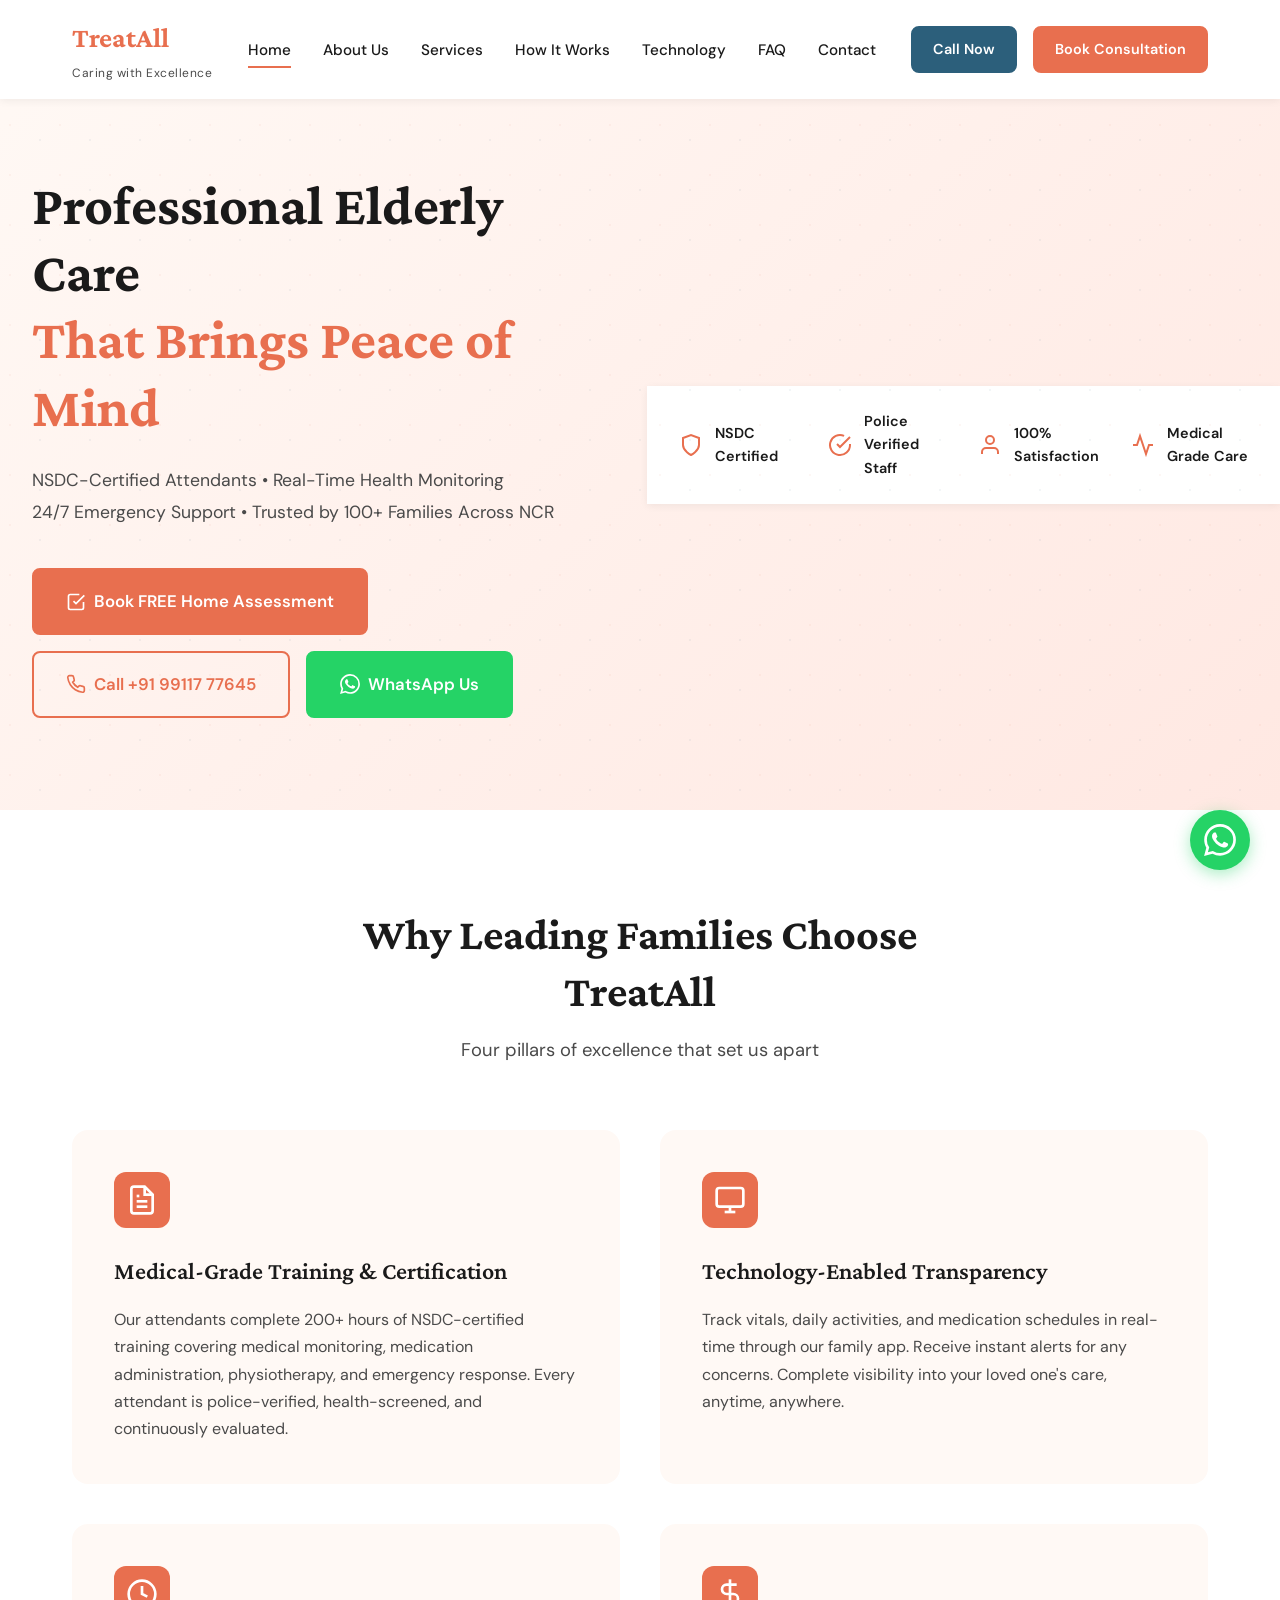
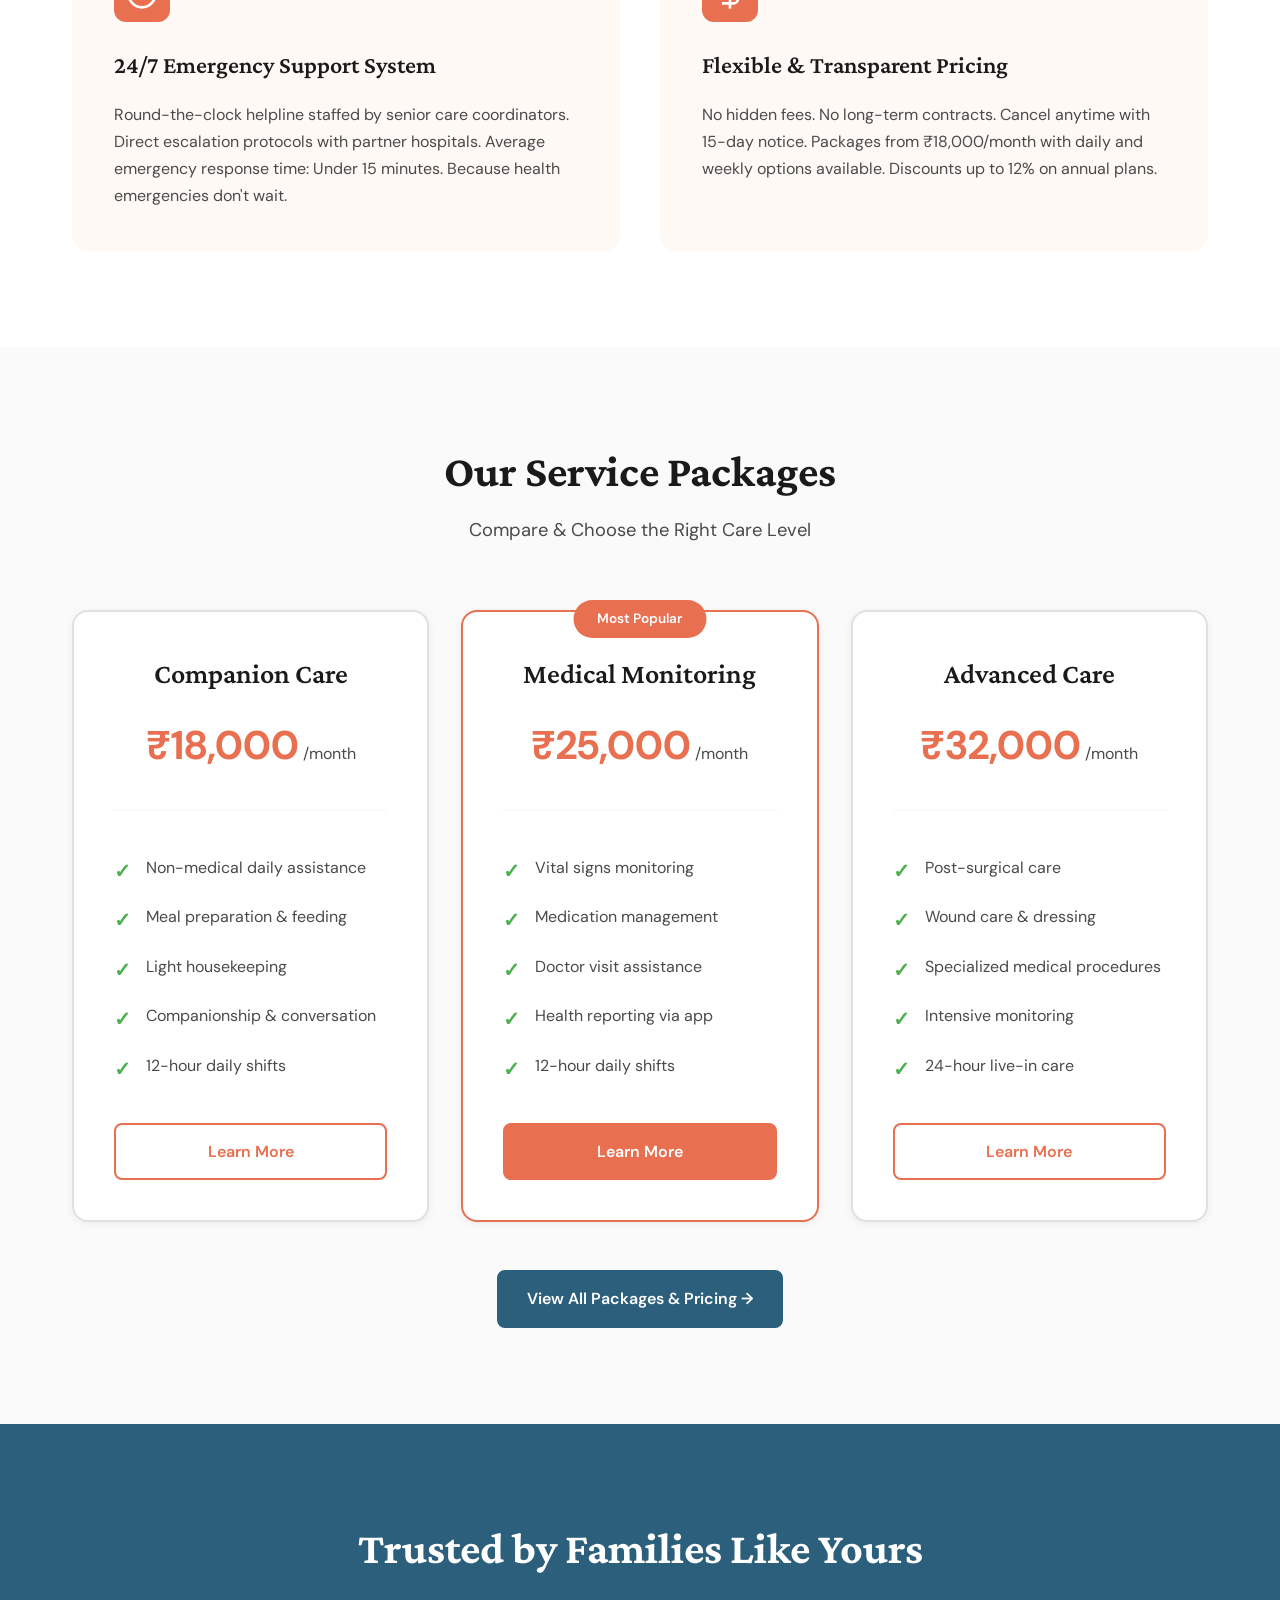
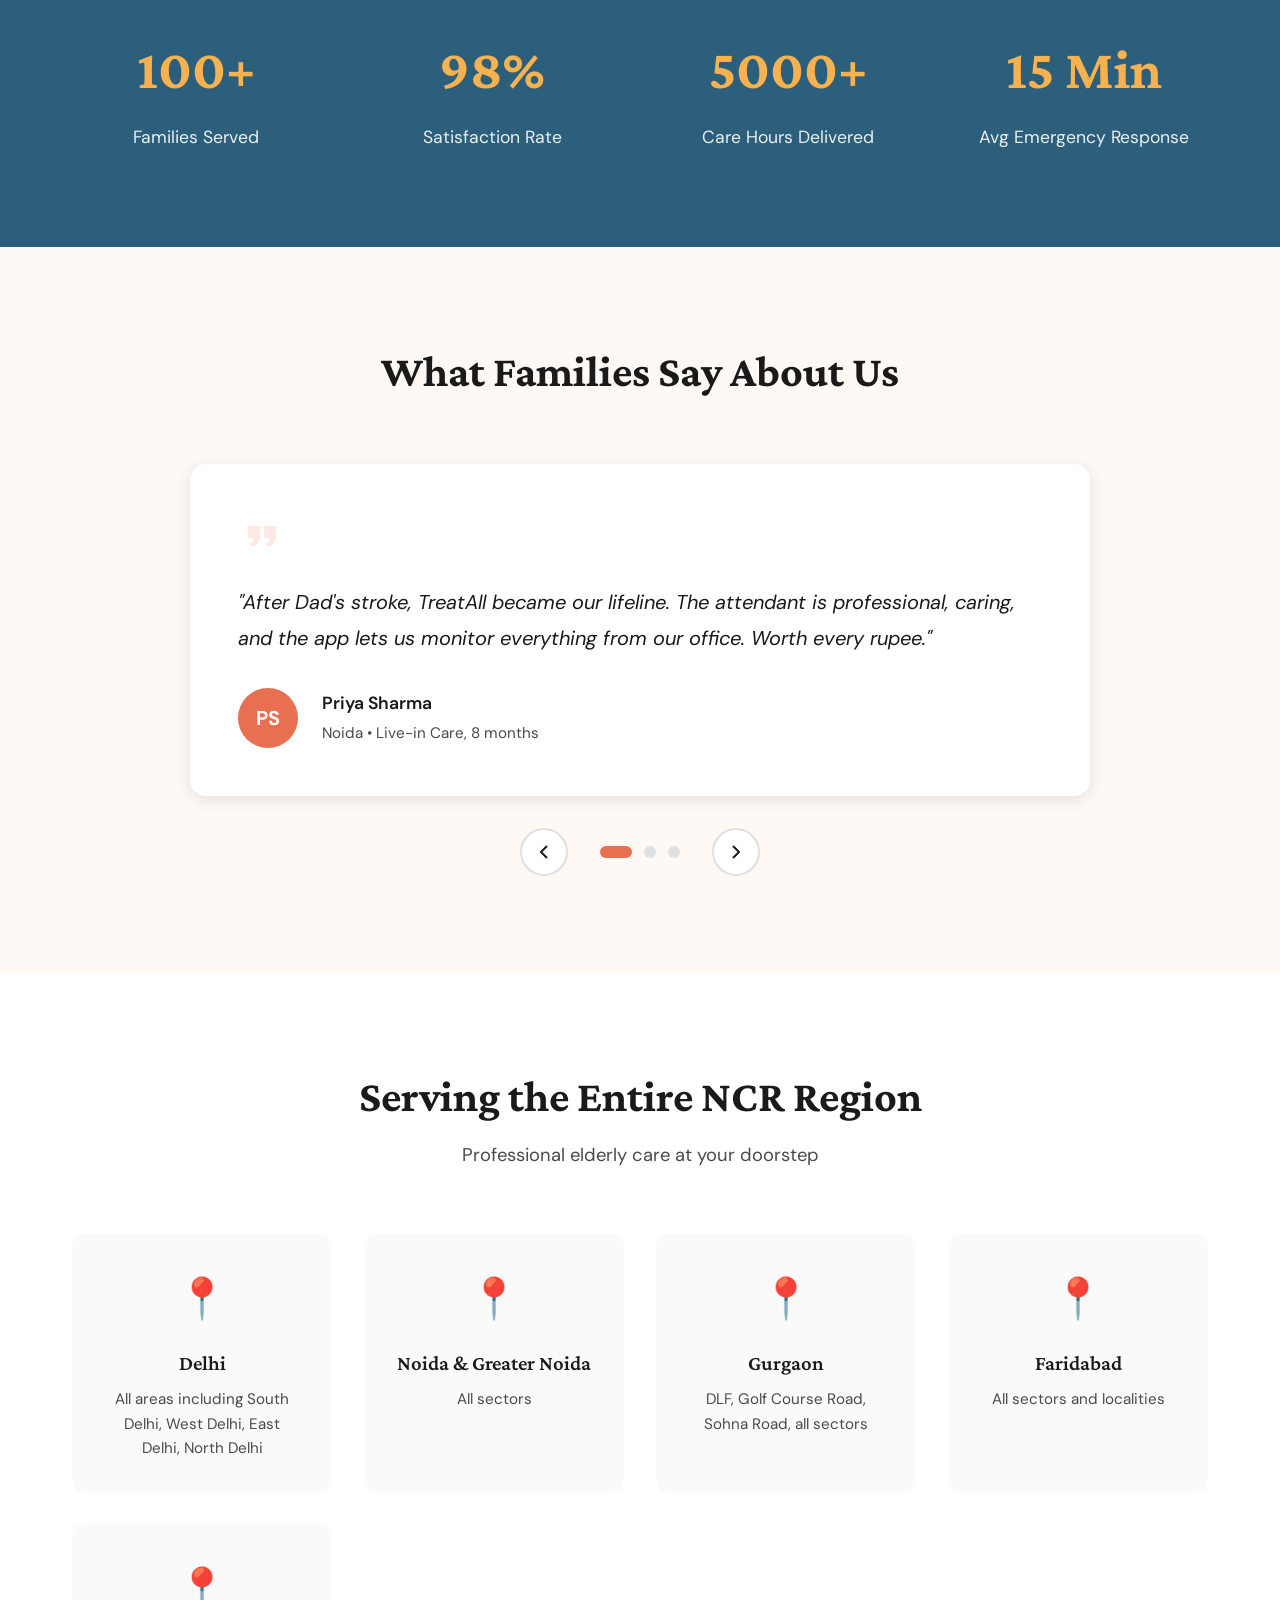
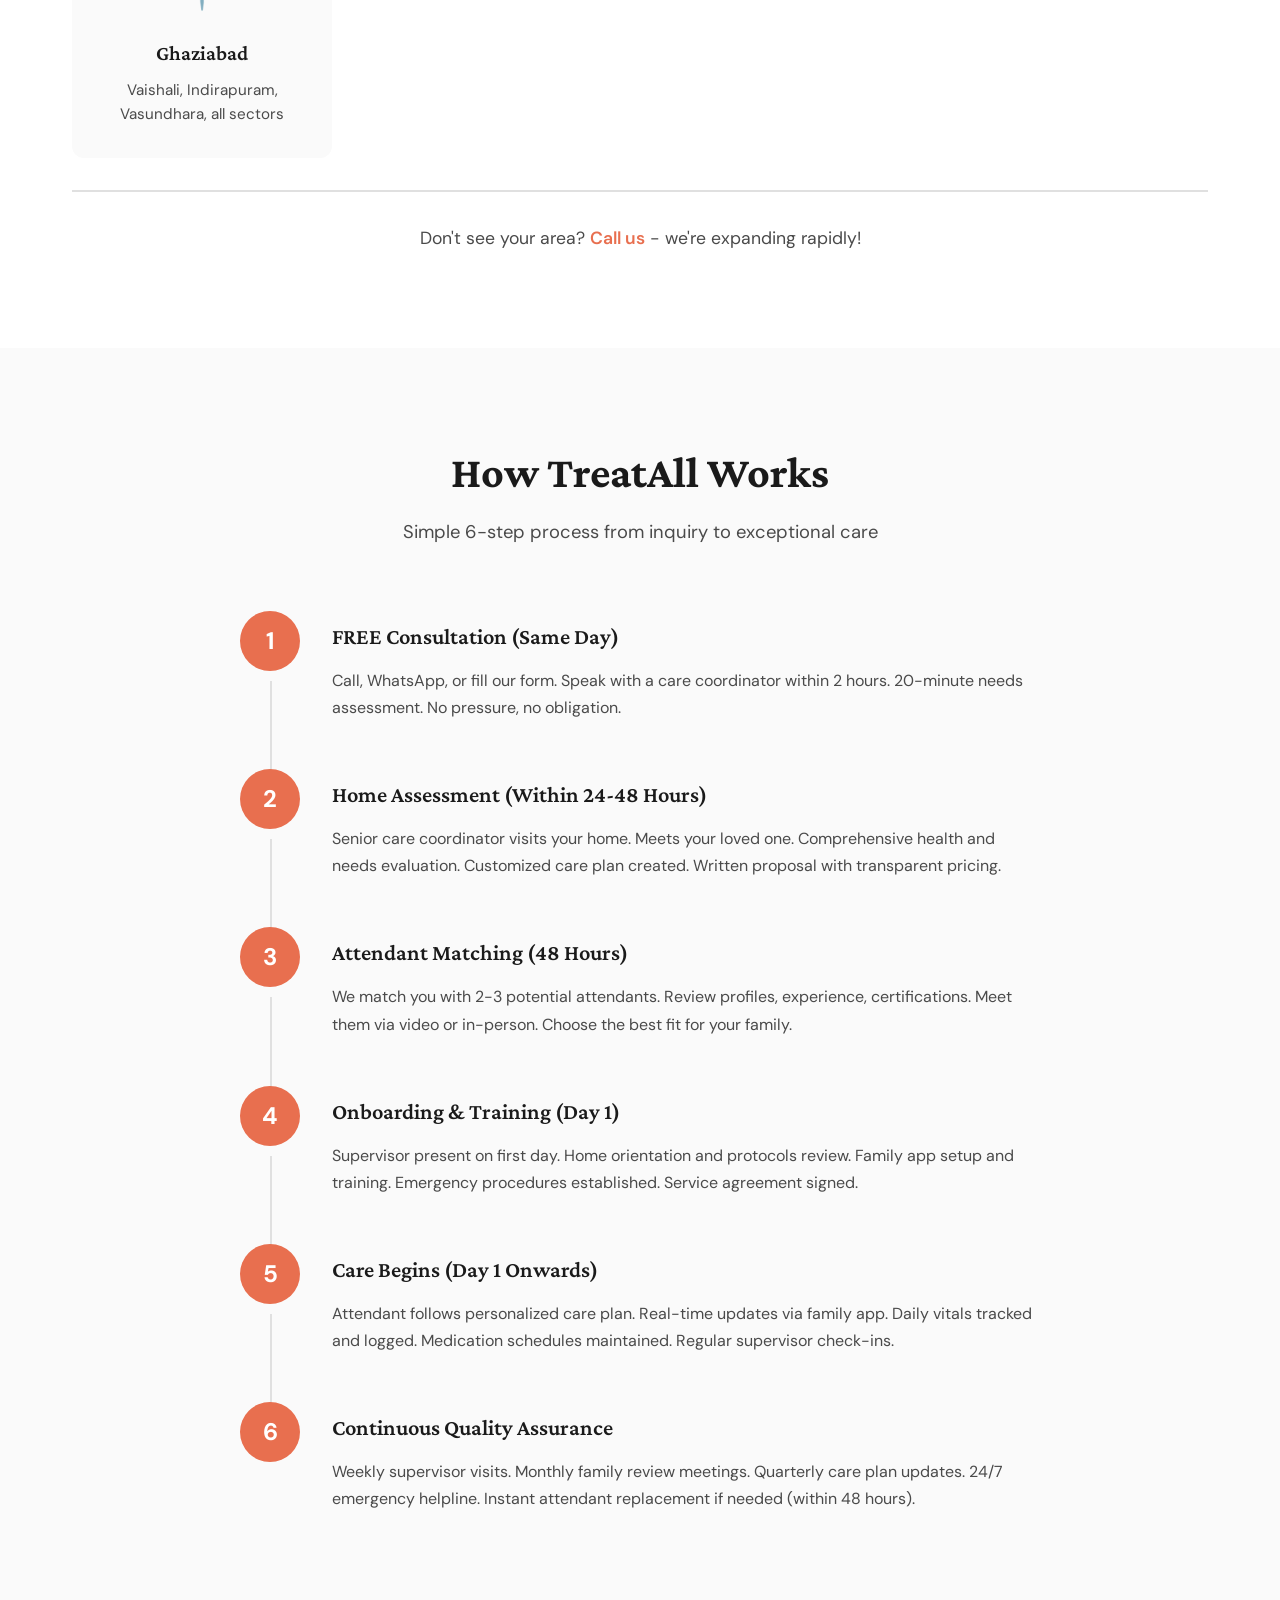
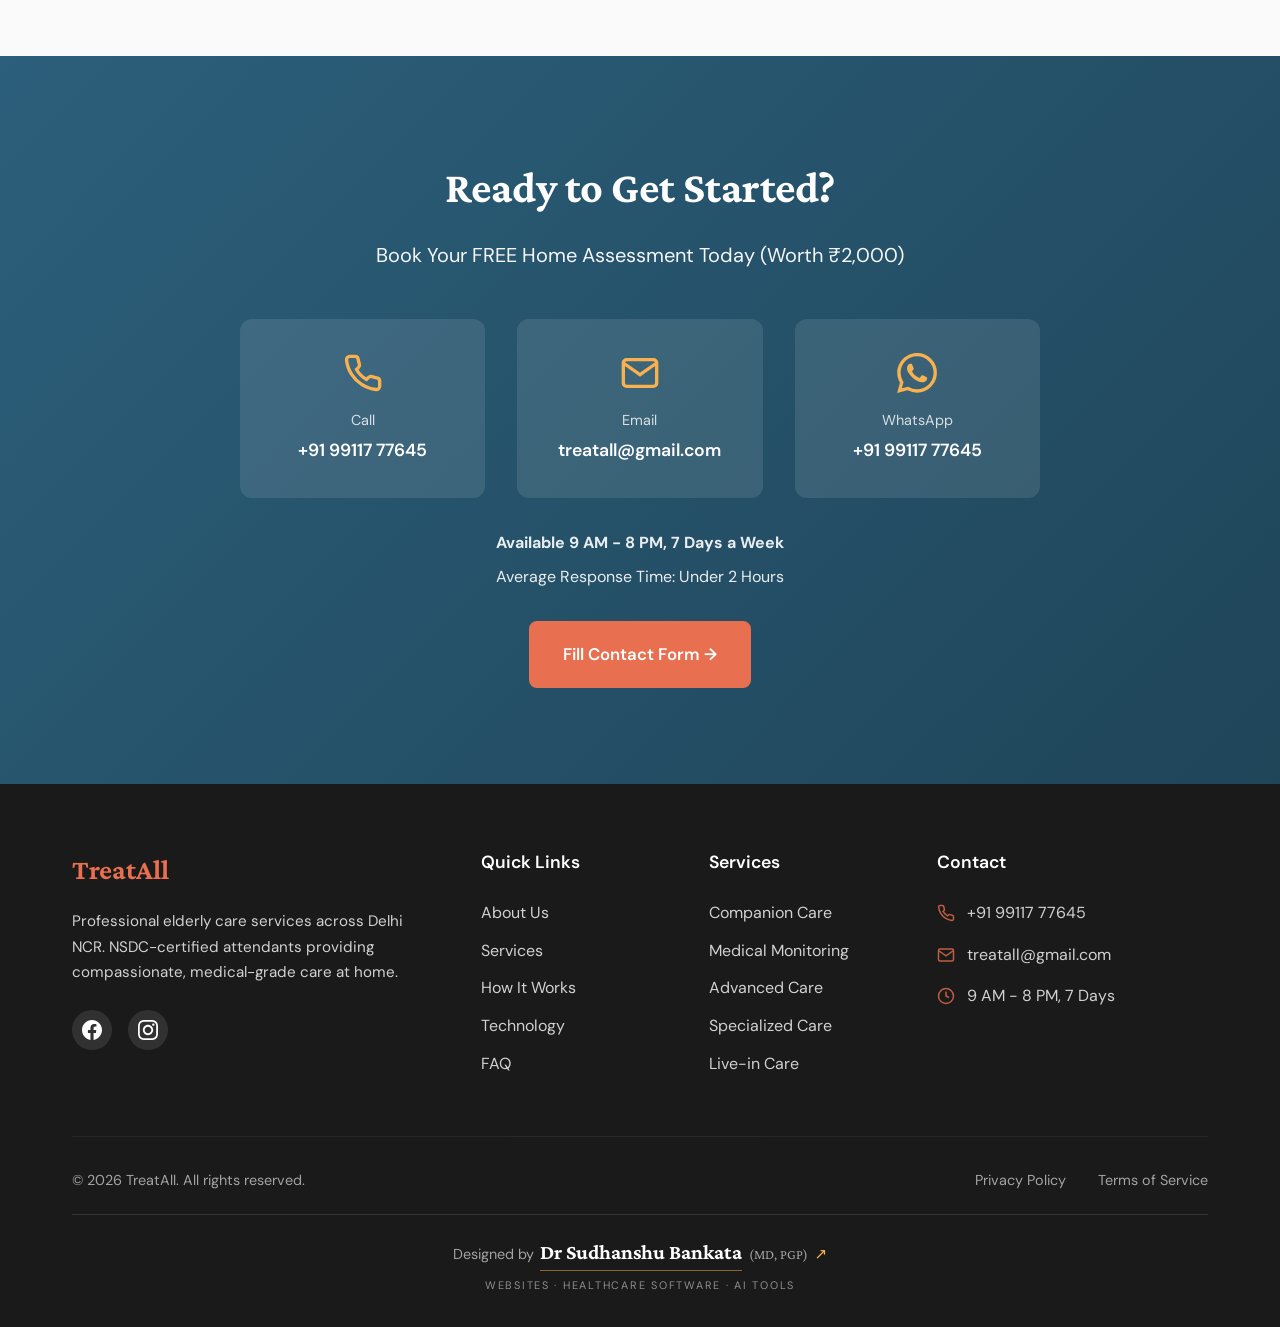
==== commit d030245a: "Add Designed by Dr Sudhanshu Bankata footer credit linking to lexmedix.in/services Co-Authored-By: C" ====
--- a/index.html
+++ b/index.html
@@ -8,7 +8,7 @@
     <link rel="preconnect" href="https://fonts.googleapis.com">
     <link rel="preconnect" href="https://fonts.gstatic.com" crossorigin>
     <link href="https://fonts.googleapis.com/css2?family=Crimson+Pro:wght@400;600;700&family=DM+Sans:wght@400;500;700&display=swap" rel="stylesheet">
-    <link rel="stylesheet" href="styles.css">
+    <link rel="stylesheet" href="styles.css?v=cea196c8">
 </head>
 <body>
     <!-- Navigation -->
@@ -556,7 +556,8 @@
                     <a href="#">Terms of Service</a>
                 </div>
             </div>
-        </div>
+        <div class="made-by"><a class="mb" href="https://lexmedix.in/services/" target="_blank" rel="noopener" aria-label="Designed by Dr Sudhanshu Bankata (MD, PGP). Website, software and AI services at Lexmedix. Opens in a new tab"><span class="mb-main"><span class="mb-pre">Designed by</span> <span class="mb-name">Dr Sudhanshu Bankata</span> <span class="mb-cred">(MD, PGP)</span><span class="mb-arrow" aria-hidden="true">&#8599;</span></span><span class="mb-sub" aria-hidden="true">Websites &middot; Healthcare software &middot; AI tools</span></a></div>
+</div>
     </footer>
 
     <!-- WhatsApp Float Button -->
--- a/styles.css
+++ b/styles.css
@@ -2096,3 +2096,19 @@
         font-size: 1.75rem;
     }
 }
+
+/* ---------- Designer credit ("Designed by", footer) ---------- */
+.made-by { margin-top: 22px; padding-top: 20px; border-top: 1px solid var(--mb-line); display: flex; justify-content: center; text-align: center; min-width: 0; }
+.made-by .mb { display: inline-flex; flex-direction: column; align-items: center; gap: 6px; min-height: 44px; justify-content: center; max-width: 100%; color: var(--mb-text); text-decoration: none; overflow-wrap: anywhere; }
+.made-by .mb:hover { text-decoration: none; color: var(--mb-text); }
+.made-by .mb-main { display: inline-flex; flex-wrap: wrap; align-items: baseline; justify-content: center; gap: 0 .4em; min-width: 0; }
+.made-by .mb-pre { font-family: var(--mb-pre-font); font-style: var(--mb-pre-style, normal); font-size: var(--mb-pre-size, 1.1rem); color: var(--mb-muted); letter-spacing: var(--mb-pre-ls, 0); text-transform: var(--mb-pre-tt, none); }
+.made-by .mb-name { font-family: var(--mb-name-font); font-weight: var(--mb-name-weight, 600); font-size: var(--mb-name-size, 1.05rem); letter-spacing: var(--mb-name-ls, 0); text-transform: var(--mb-name-tt, none); color: var(--mb-name-color, var(--mb-text)); padding-bottom: 2px; border-bottom: 1px solid var(--mb-rest); background: linear-gradient(var(--mb-accent), var(--mb-accent)) 0 100% / 0 2px no-repeat; transition: background-size .35s ease; }
+.made-by .mb-cred { font-family: var(--mb-cred-font, var(--mb-name-font)); font-size: .86rem; color: var(--mb-muted); }
+.made-by .mb-arrow { font-family: system-ui, "Segoe UI Symbol", sans-serif; color: var(--mb-accent); display: inline-block; transition: transform .25s ease; font-size: .95em; }
+.made-by .mb-sub { font-family: var(--mb-sub-font); font-size: .68rem; letter-spacing: .16em; text-transform: uppercase; color: var(--mb-muted); opacity: .85; }
+.made-by .mb:hover .mb-name, .made-by .mb:focus-visible .mb-name { background-size: 100% 2px; }
+.made-by .mb:hover .mb-arrow, .made-by .mb:focus-visible .mb-arrow { transform: translate(3px, -3px); }
+.made-by .mb:focus-visible { outline: 2px solid var(--mb-accent); outline-offset: 4px; border-radius: 4px; }
+@media (prefers-reduced-motion: reduce) { .made-by .mb-name, .made-by .mb-arrow { transition: none; } }
+.made-by { --mb-line: rgba(255,255,255,.12); --mb-text: #fff; --mb-muted: rgba(255,255,255,.6); --mb-accent: var(--accent); --mb-rest: rgba(248,177,79,.5); --mb-pre-font: 'DM Sans', system-ui, sans-serif; --mb-pre-size: .9rem; --mb-name-font: 'Crimson Pro', Georgia, serif; --mb-name-weight: 700; --mb-name-size: 1.3rem; --mb-name-color: #fff; --mb-sub-font: 'DM Sans', system-ui, sans-serif; }
